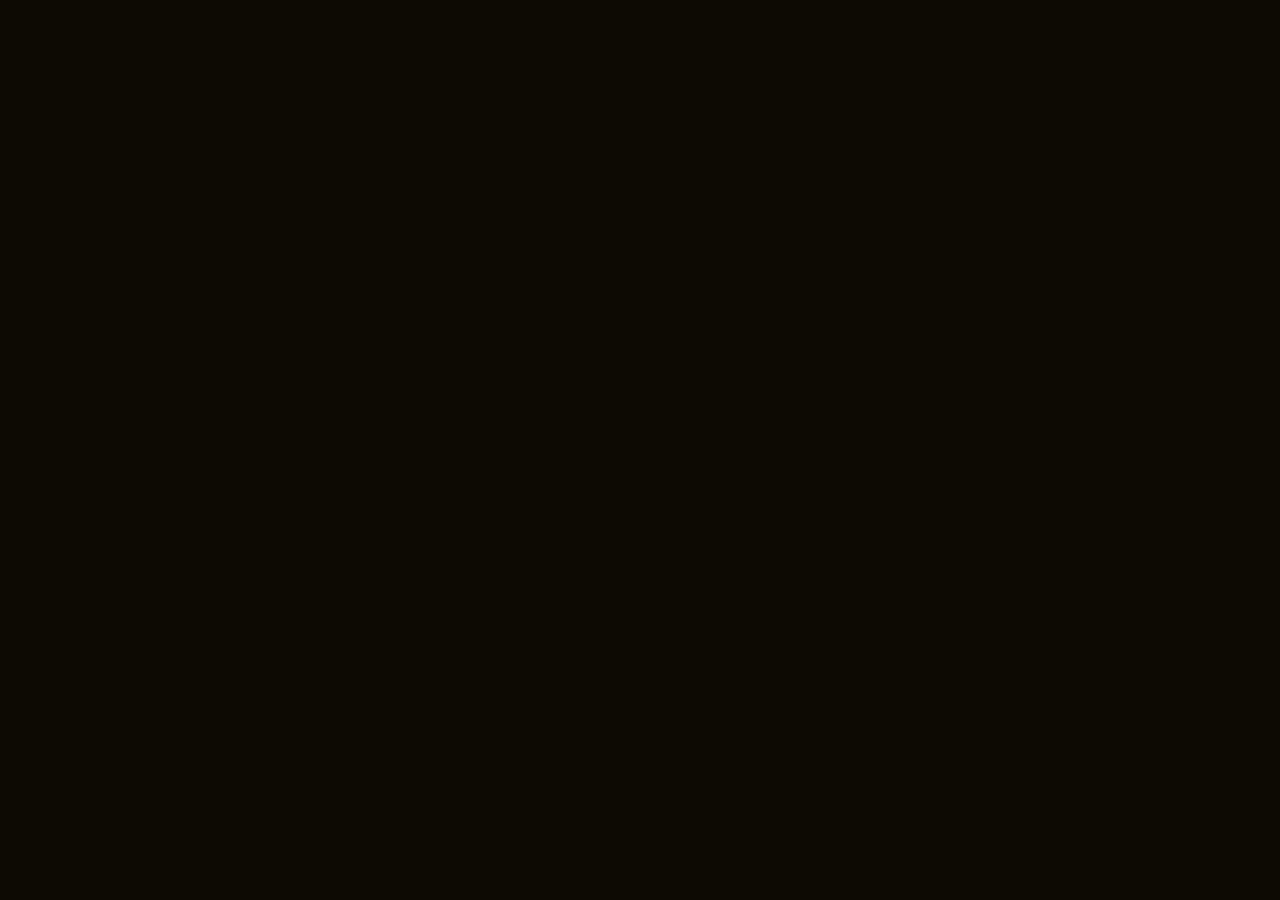
==== index.html @ 75ce0941 "Update index.html" ====
<!DOCTYPE html>
<html lang="es">
<head>
    <meta charset="UTF-8">
    <meta name="viewport" content="width=device-width, initial-scale=1.0, maximum-scale=1.0, user-scalable=no">
    <title>Divina Italia El Charco</title>
    <link rel="manifest" href="manifest.json">
    <meta name="theme-color" content="#0f0a04">
    <meta name="apple-mobile-web-app-capable" content="yes">
    <meta name="mobile-web-app-capable" content="yes">
    <meta name="apple-mobile-web-app-status-bar-style" content="black-translucent">
    <meta name="apple-mobile-web-app-title" content="Divina Italia">
    <meta name="description" content="Sistema de cocina profesional - Divina Italia El Charco">
    <meta name="robots" content="noindex, nofollow">
    <link rel="apple-touch-icon" href="icons/icon-192.png">
    <link rel="icon" type="image/png" sizes="192x192" href="icons/icon-192.png">
    <link rel="icon" type="image/png" sizes="512x512" href="icons/icon-512.png">
    <link rel="preconnect" href="https://fonts.googleapis.com">
    <link rel="preconnect" href="https://fonts.gstatic.com" crossorigin>
    <link href="https://fonts.googleapis.com/css2?family=Bebas+Neue&family=DM+Sans:wght@400;500;700&display=swap" rel="stylesheet">
    <link rel="stylesheet" href="style.css">
    <style>
        .modal-overlay {
            display: none; position: fixed; inset: 0;
            background: rgba(0,0,0,0.85); z-index: 9000;
            align-items: center; justify-content: center; padding: 20px;
        }
        .modal-overlay.show { display: flex; }
        .modal-box {
            background: var(--surface); border: 1px solid var(--border);
            border-radius: 18px; padding: 24px; width: 100%; max-width: 420px;
            display: flex; flex-direction: column; gap: 12px;
        }
        .modal-title {
            font-family: 'Bebas Neue'; font-size: 1.8rem;
            color: var(--gold); letter-spacing: 2px; margin: 0;
        }
        .modal-box input, .modal-box select {
            width: 100%; background: var(--surface2) !important;
            border: 1px solid var(--border) !important; color: var(--text) !important;
            padding: 14px !important; border-radius: 12px; font-size: 0.95rem; margin-bottom: 0;
        }
        .modal-buttons { display: grid; grid-template-columns: 1fr 1fr; gap: 10px; margin-top: 8px; }
        .btn-cancelar {
            padding: 14px; border-radius: 12px; border: 1px solid var(--border);
            background: var(--surface2); color: var(--muted);
            font-family: 'Bebas Neue'; font-size: 1.1rem; letter-spacing: 1px; cursor: pointer;
        }
        .sugerencias-box {
            background: var(--surface); border: 1px solid var(--border);
            border-radius: 12px; overflow: hidden; margin-top: -8px;
        }
        .form-nuevo-item {
            background: var(--surface2); border: 1px solid var(--gold);
            border-radius: 14px; padding: 16px;
            display: none; flex-direction: column; gap: 10px;
        }
    </style>
    <!-- ══════════════════════════════════════════════════════════════ -->
<!-- ── PANTALLA: PRECIOS / ALBARANES ───────────────────────────── -->
<!-- ══════════════════════════════════════════════════════════════ -->
<div id="screenPrecios" class="screen">
    <div class="app-header">
        <img src="icons/logo-hero.png" class="logo-small" onclick="irA('screenHome')"
             alt="Volver" role="button">
    </div>
    <div class="section-header">
        <h2 class="section-title">PRECIOS</h2>
        <p style="color:var(--muted)">Albaranes · Food cost</p>
    </div>
    <div class="screen-content">
 
        <!-- Instrucciones + prompt -->
        <div class="card">
            <label style="color:var(--gold);font-weight:700;display:block;margin-bottom:10px">
                📋 Registrar albarán
            </label>
 
            <div style="background:var(--surface2);border-radius:10px;padding:12px;margin-bottom:12px">
                <p style="color:var(--text);font-size:0.9rem;margin-bottom:10px;line-height:1.5">
                    <b>Paso 1 —</b> Copia el prompt, ve a Claude.ai o ChatGPT,
                    sube la foto del albarán junto al prompt y copia el JSON que te devuelva.
                </p>
                <button id="btnVerPrompt" onclick="mostrarPromptAlbaran()"
                        style="width:100%;background:transparent;border:1px solid var(--gold);
                               color:var(--gold);padding:10px;border-radius:10px;
                               font-size:0.9rem;cursor:pointer">
                    👁 Ver prompt para la IA
                </button>
            </div>
 
            <!-- Prompt (oculto por defecto) -->
            <div id="panelPromptAlbaran" style="display:none;margin-bottom:12px">
                <textarea id="textareaPrompt" readonly
                          style="width:100%;height:180px;background:var(--surface);
                                 border:1px solid var(--border);color:var(--muted);
                                 padding:10px;border-radius:10px;font-size:0.75rem;
                                 font-family:monospace;resize:none;line-height:1.4"></textarea>
                <button id="btnCopiarPrompt" onclick="copiarPrompt()"
                        style="width:100%;margin-top:6px;background:var(--surface2);
                               border:1px solid var(--border);color:var(--text);
                               padding:10px;border-radius:10px;font-size:0.9rem;cursor:pointer">
                    📋 Copiar prompt
                </button>
            </div>
 
            <!-- Paso 2: pegar JSON -->
            <div style="background:var(--surface2);border-radius:10px;padding:12px">
                <p style="color:var(--text);font-size:0.9rem;margin-bottom:10px;line-height:1.5">
                    <b>Paso 2 —</b> Pega aquí el JSON que te ha devuelto la IA:
                </p>
                <textarea id="inputTextoAlbaran"
                          placeholder='Pega el JSON aquí. Ejemplo:&#10;{&#10;  "proveedor": "Matteo Comit",&#10;  "lineas": [&#10;    { "producto": "Carne picada", "cantidad": 5, "unidad": "kg", "precioUnit": 4.20 }&#10;  ]&#10;}'
                          style="width:100%;height:160px;background:var(--surface);
                                 border:1px solid var(--border);color:var(--text);
                                 padding:12px;border-radius:10px;font-size:0.8rem;
                                 font-family:monospace;resize:none;line-height:1.4;margin-bottom:8px"></textarea>
                <button class="btn-save" onclick="procesarTextoAlbaran()" style="font-size:1rem">
                    ▶ PROCESAR ALBARÁN
                </button>
            </div>
        </div>
 
        <!-- Líneas editables antes de confirmar -->
        <div id="albaranResultContainer" style="display:none" class="card">
            <div style="display:flex;justify-content:space-between;align-items:center;margin-bottom:12px">
                <label style="color:var(--gold);font-weight:700;margin:0">✅ Líneas detectadas</label>
                <button onclick="añadirLineaAlbaranManual()"
                        style="background:transparent;border:1px dashed var(--border);
                               color:var(--muted);padding:5px 10px;border-radius:8px;
                               font-size:0.8rem;cursor:pointer">➕ Añadir</button>
             <div style="margin-bottom:10px">
                  <label style="color:var(--muted);font-size:0.8rem;display:block;margin-bottom:6px">
                📅 Fecha de entrega del albarán:
                </label>
                <input type="date" id="albaranFechaEntrega"
                   style="width:100%;padding:10px !important;font-size:0.9rem;margin:0">
            </div>
 
            <select id="albaranProveedor" style="margin-bottom:12px">
                <option value="">— Confirma el proveedor —</option>
                <option value="Matteo Comit">Matteo Comit</option>
                <option value="Tías Fruit">Tías Fruit</option>
                <option value="Chacon">Chacon</option>
                <option value="ReyesyBouzon">Reyes y Bouzon</option>
                <option value="Canarymeat">Canarymeat</option>
                <option value="Pescasol">Pescasol</option>
                <option value="Roper">Roper</option>
                <option value="Ortidal">Ortidal</option>
                <option value="Otro">Otro</option>
            </select>
 
            <p style="color:var(--muted);font-size:0.8rem;margin-bottom:10px;line-height:1.4">
                Revisa y edita. El campo <b style="color:var(--gold)">€/ud</b> actualiza
                los precios para el food cost. Si no lo sabes, déjalo vacío.
            </p>
 
            <div id="albaranLineas"></div>
 
            <div style="display:grid;grid-template-columns:1fr 1fr;gap:8px;margin-top:14px">
                <button onclick="descartarAlbaran()"
                        style="background:transparent;border:1px solid var(--border);
                               color:var(--muted);padding:14px;border-radius:12px;cursor:pointer;
                               font-family:'Bebas Neue';font-size:1rem;letter-spacing:1px">
                    DESCARTAR
                </button>
                <button id="btnConfirmarAlbaran" class="btn-save" onclick="confirmarAlbaran()">
                    GUARDAR
                </button>
            </div>
        </div>
 
        <!-- Lista precios -->
        <div class="card">
            <div style="display:flex;justify-content:space-between;align-items:center;margin-bottom:12px">
                <label style="margin:0;color:var(--gold);font-weight:700">📋 Precios actuales</label>
                <button onclick="cargarPrecios()"
                        style="background:transparent;border:1px solid var(--border);
                               color:var(--muted);padding:6px 12px;border-radius:8px;
                               font-size:0.8rem;cursor:pointer">🔄</button>
            </div>
            <input type="search" id="busquedaPrecios" placeholder="🔍 Buscar producto..."
                   oninput="filtrarPrecios()" style="margin-bottom:10px">
            <div id="listaPreciosContainer">
                <p style="color:var(--muted);text-align:center">Cargando...</p>
            </div>
        </div>
 
    </div>
</div>
 
 
<!-- ══════════════════════════════════════════════════════════════ -->
<!-- ── PANTALLA: CARTA / ESCANDALLOS ───────────────────────────── -->
<!-- ══════════════════════════════════════════════════════════════ -->
<div id="screenCarta" class="screen">
    <div class="app-header">
        <img src="icons/logo-hero.png" class="logo-small" onclick="irA('screenHome')"
             alt="Volver" role="button">
    </div>
    <div class="section-header">
        <h2 class="section-title">CARTA</h2>
        <p style="color:var(--muted)">Escandallos · Food cost · Margen</p>
    </div>
    <div class="screen-content">
 
        <button class="btn-save"
                style="font-size:1rem;background:var(--surface2);color:var(--gold);border:1px solid var(--gold)"
                onclick="mostrarFormNuevoPlato()">
            🍽️ NUEVO PLATO
        </button>
 
        <div class="card" id="formNuevoPlato" style="display:none">
            <label style="color:var(--gold);font-weight:700;display:block;margin-bottom:12px">🆕 Añadir plato</label>
            <input id="npNombrePlato" placeholder="Nombre del plato *">
            <select id="npCategoriaplato" style="margin-top:8px">
                <option value="">Categoría...</option>
                <option value="Entrantes">Entrantes</option>
                <option value="Pastas">Pastas</option>
                <option value="Raviolis">Raviolis</option>
                <option value="Carnes">Carnes</option>
                <option value="Pescados">Pescados</option>
                <option value="Postres">Postres</option>
                <option value="Pizzas">Pizzas</option>
                <option value="Ensaladas">Ensaladas</option>
            </select>
            <input id="npPVP" type="number" step="0.01"
                   placeholder="PVP (€ con IVA, opcional)" style="margin-top:8px">
            <div style="display:grid;grid-template-columns:1fr 1fr;gap:8px;margin-top:14px">
                <button class="btn-save" onclick="guardarNuevoPlato()">💾 GUARDAR</button>
                <button onclick="ocultarFormNuevoPlato()"
                        style="background:transparent;border:1px solid var(--border);
                               color:var(--muted);padding:14px;border-radius:12px;cursor:pointer">
                    Cancelar
                </button>
            </div>
        </div>
 
        <div style="display:flex;gap:8px">
            <input type="search" id="busquedaPlatos" placeholder="🔍 Buscar plato..."
                   oninput="filtrarPlatos()" style="flex:1;margin-bottom:0">
            <select id="filtroCategoriaCarta" onchange="filtrarPlatos()"
                    style="width:auto;min-width:110px;padding:10px !important;
                           font-size:0.85rem;margin-bottom:0">
                <option value="">Todas</option>
                <option value="Entrantes">Entrantes</option>
                <option value="Pastas">Pastas</option>
                <option value="Raviolis">Raviolis</option>
                <option value="Carnes">Carnes</option>
                <option value="Pescados">Pescados</option>
                <option value="Postres">Postres</option>
                <option value="Pizzas">Pizzas</option>
                <option value="Ensaladas">Ensaladas</option>
            </select>
        </div>
 
        <div id="listaPlatos">
            <p style="color:var(--muted);text-align:center">Cargando carta...</p>
        </div>
 
    </div>
</div>
 
 
<!-- ══════════════════════════════════════════════════════════════ -->
<!-- ── MODAL: EDITOR DE ESCANDALLO ─────────────────────────────── -->
<!-- ══════════════════════════════════════════════════════════════ -->
<div id="modalEscandallo" class="modal-overlay">
    <div class="modal-box" style="max-width:500px;max-height:90vh;overflow-y:auto">
        <h2 class="modal-title">🍽️ <span id="modalEscNombre">ESCANDALLO</span></h2>
        <input type="hidden" id="modalEscPlatoKey">
 
        <p style="color:var(--muted);font-size:0.8rem;margin-bottom:8px;line-height:1.4">
            Busca ingredientes (productos de la biblioteca) o elaboraciones (salsas, masas...)
            y ajusta los gramajes.
        </p>
 
        <div style="position:relative">
            <input type="search" id="busqIngEsc"
                   placeholder="🔍 Buscar ingrediente o elaboración..."
                   oninput="filtrarIngEscandallo()"
                   autocomplete="off" autocorrect="off">
            <div id="sugIngEsc"
                 style="display:none;background:var(--surface);border:1px solid var(--border);
                        border-radius:10px;overflow:hidden;max-height:200px;overflow-y:auto;
                        margin-top:-8px"></div>
        </div>
 
        <div id="lineasEscandallo" style="margin-top:8px;max-height:320px;overflow-y:auto"></div>
 
        <div class="modal-buttons" style="margin-top:12px">
            <button class="btn-cancelar" onclick="cerrarModalEscandallo()">CANCELAR</button>
            <button id="btnGuardarEsc" class="btn-save" onclick="guardarEscandalloModal()">GUARDAR</button>
        </div>
    </div>
</div>
</head>
<body>

    <!-- ── HOME ─────────────────────── -->
    <div id="screenHome" class="screen active">
        <div class="hero-canario">
            <div class="hero-overlay"></div>
            <img src="icons/logo-hero.png" alt="Divina Italia El Charco" class="logo-principal">
        </div>
        <div class="grid-stats">
            <div class="stat-card" onclick="irA('screenCocina')" role="button">
                <div class="stat-icon">🍳</div>
                <div class="stat-label">Cocina</div>
                <div class="stat-desc">REGISTRO</div>
            </div>
            <div class="stat-card" onclick="irA('screenStock')" role="button">
                <div class="stat-icon">📦</div>
                <div class="stat-label">Almacén</div>
                <div class="stat-desc">STOCK</div>
            </div>
            <div class="stat-card" onclick="irA('screenCompras')" role="button">
                <div class="stat-icon">🛒</div>
                <div class="stat-label">Compras</div>
                <div class="stat-desc">PEDIDOS</div>
            </div>
            <div class="stat-card" onclick="irA('screenDashboard')" role="button">
                <div class="stat-icon">📊</div>
                <div class="stat-label">Resumen</div>
                <div class="stat-desc">SEMANAL</div>
            </div>
            <div class="stat-card" onclick="irA('screenProductos')" role="button">
                <div class="stat-icon">📚</div>
                <div class="stat-label">Productos</div>
                <div class="stat-desc">BIBLIOTECA</div>
            </div>
            <div class="stat-card" onclick="irA('screenPrecios')" role="button">
                <div class="stat-icon">💰</div>
                <div class="stat-label">Precios</div>
                <div class="stat-desc">ALBARANES</div>
            </div>
            <div class="stat-card" onclick="irA('screenCarta')" role="button">
                <div class="stat-icon">🍽️</div>
                <div class="stat-label">Carta</div>
                <div class="stat-desc">ESCANDALLOS</div>
            </div>
        </div>
    </div>

    <!-- ── COCINA ───────────────────── -->
    <div id="screenCocina" class="screen">
        <div class="app-header">
            <img src="icons/logo-hero.png" class="logo-small" onclick="irA('screenHome')"
                 alt="Volver" role="button">
        </div>
        <div class="section-header">
            <h2 class="section-title">REGISTRO DE COCINA</h2>
            <p style="color:var(--muted)">Elabora y registra ingredientes</p>
        </div>
        <div class="screen-content">
            <div class="card">
                <label>🍳 Selecciona la preparación:</label>
                <div id="listaElaboraciones" class="grid-elab"></div>
            </div>
            <input type="file" id="inputFotoCocina" accept="image/*"
                   style="display:none" onchange="onFotoCocinaSeleccionada(event)">
            <div id="listaIngredientes"></div>
            <div class="action-buttons">
                <button id="btnGuardarSesion" class="btn-save hidden" onclick="guardarSesion()">
                    GUARDAR EN REGISTROS
                </button>
            </div>
        </div>
    </div>

    <!-- ── STOCK ────────────────────── -->
    <div id="screenStock" class="screen">
        <div class="app-header">
            <img src="icons/logo-hero.png" class="logo-small" onclick="irA('screenHome')"
                 alt="Volver" role="button">
        </div>
        <div class="section-header">
            <h2 class="section-title">CONTROL STOCK</h2>
            <p style="color:var(--muted)">Registro semanal de elaboraciones</p>
        </div>
        <div class="screen-content">

            <!-- Formulario añadir línea -->
            <div class="card">
                <label>📦 Elaboración:</label>
                <select id="selectStockElab">
                    <option value="">Selecciona elaboración...</option>
                </select>
                <div style="display:grid;grid-template-columns:1fr 1fr;gap:8px;margin-top:8px">
                    <input type="text" id="inputStockCantidad" placeholder="Cantidad">
                    <input type="text" id="inputStockUnidad"   placeholder="Unidad (kg, ud...)">
                </div>
                <input type="text" id="inputStockNotas" placeholder="Notas (opcional)" style="margin-top:8px">
                <button id="btnAddStock" class="btn-save" style="margin-top:10px" onclick="agregarLineaStock()">
                    + AÑADIR A LA LISTA
                </button>
            </div>

            <!-- Selector de semana + lista -->
            <div class="card">
                <div style="display:flex;justify-content:space-between;align-items:center;margin-bottom:12px">
                    <label style="margin:0;color:var(--gold);font-weight:700">📅 Semana</label>
                    <select id="selectorSemanasStock"
                            onchange="cambiarSemanaStock(this.value)"
                            style="width:auto;min-width:140px;padding:8px 12px !important;
                                   font-size:0.9rem;margin-bottom:0">
                        <option>Cargando...</option>
                    </select>
                </div>
                <div id="stockContainer">
                    <p style="color:var(--muted);text-align:center">Cargando stock...</p>
                </div>
            </div>
            <div class="action-buttons">
                <button id="btnGuardarTodoStock" class="btn-save" style="display:none" onclick="guardarTodoStock()">
                    💾 GUARDAR STOCK
                </button>
            </div>

            <!-- Gestionar elaboraciones (acordeón) -->
            <div class="card">
                <div style="display:flex;justify-content:space-between;align-items:center">
                    <label style="margin:0">⚙️ Elaboraciones</label>
                    <button id="btnToggleGestion" onclick="toggleGestionElaboraciones()"
                            style="background:var(--surface2);border:1px solid var(--gold);
                                   color:var(--gold);padding:8px 14px;border-radius:10px;
                                   font-size:0.85rem;cursor:pointer">
                        ⚙️ Gestionar
                    </button>
                </div>
                <!-- Panel oculto por defecto -->
                <div id="panelGestionElaboraciones" style="display:none;margin-top:12px">
                    <button onclick="mostrarFormNuevoStockItem()"
                            style="width:100%;background:transparent;border:1px solid var(--gold);
                                   color:var(--gold);padding:10px;border-radius:10px;
                                   font-size:0.9rem;cursor:pointer;margin-bottom:12px">
                        ➕ Nueva elaboración
                    </button>
                    <div id="formNuevoStockItem" class="form-nuevo-item">
                        <input type="text" id="niNombre" placeholder="Nombre de la elaboración">
                        <select id="niCategoria">
                            <option value="">Categoría...</option>
                            <option value="Salsas">Salsas</option>
                            <option value="Raviolis">Raviolis</option>
                            <option value="Salsas Raviolis">Salsas Raviolis</option>
                            <option value="Pastas">Pastas</option>
                            <option value="Carnes">Carnes</option>
                            <option value="Postres">Postres</option>
                            <option value="General">General</option>
                        </select>
                        <div class="modal-buttons">
                            <button class="btn-cancelar" onclick="ocultarFormNuevoStockItem()">CANCELAR</button>
                            <button id="btnGuardarNuevoStockItem" class="btn-save" onclick="guardarNuevoStockItem()">GUARDAR</button>
                        </div>
                    </div>
                    <div id="listaStockItems" style="margin-top:8px"></div>
                </div>
            </div>

        </div>
    </div>

    <!-- ── COMPRAS ──────────────────── -->
    <div id="screenCompras" class="screen">
        <div class="app-header">
            <img src="icons/logo-hero.png" class="logo-small" onclick="irA('screenHome')"
                 alt="Volver" role="button">
        </div>
        <div class="section-header">
            <h2 class="section-title">COMPRAS</h2>
            <p style="color:var(--muted)">Registra pedidos a proveedores</p>
        </div>
        <div class="screen-content">

            <div class="card">
                <label>🏪 Proveedor:</label>
                <select id="selectProveedor" onchange="onProveedorChange()">
                    <option value="">Selecciona proveedor...</option>
                    <option value="Matteo Comit">Matteo Comit</option>
                    <option value="Tías Fruit">Tías Fruit</option>
                    <option value="Chacon">Chacon</option>
                    <option value="ReyesyBouzon">Reyes y Bouzon</option>
                    <option value="Canarymeat">Canarymeat</option>
                    <option value="Pescasol">Pescasol</option>
                    <option value="Roper">Roper</option>
                    <option value="Ortidal">Ortidal</option>
                    <option value="Otro">Otro</option>
                </select>
            </div>

            <div id="formPedidoContainer" class="card" style="display:none">
                <label>📦 Añadir producto:</label>
                <input type="search" id="busquedaProdPedido"
                       placeholder="🔍 Buscar en biblioteca..."
                       oninput="filtrarProductosPedido()"
                       onkeyup="filtrarProductosPedido()"
                       autocomplete="off" autocorrect="off" spellcheck="false">
                <div id="sugerenciasPedido" class="sugerencias-box"></div>
                <input type="text" id="inputProductoPedido" placeholder="Nombre del producto" style="margin-top:8px">
                <div style="display:grid;grid-template-columns:1fr 1fr;gap:8px;margin-top:8px">
                    <input type="text" id="inputCantidadPedido" placeholder="Cantidad">
                    <input type="text" id="inputUnidadPedido"   placeholder="Unidad">
                </div>
                <button class="btn-save" style="margin-top:10px" onclick="agregarLineaPedido()">
                    ➕ AÑADIR AL PEDIDO
                </button>
            </div>

            <div id="resumenPedidoContainer" class="card" style="display:none">
                <label>🛒 Pedido actual:</label>
                <div id="lineasPedido">
                    <p style="color:var(--muted);text-align:center">Sin líneas añadidas</p>
                </div>
                <!-- UN SOLO BOTÓN: guarda y abre WhatsApp -->
                <button class="btn-save" style="width:100%;margin-top:14px" onclick="guardarPedido()">
                    💾 GUARDAR Y ENVIAR WHATSAPP
                </button>
                <button onclick="limpiarPedido()"
                        style="width:100%;margin-top:8px;background:transparent;
                               border:1px solid var(--border);color:var(--muted);
                               padding:10px;border-radius:10px;font-size:0.85rem;cursor:pointer">
                    🗑 Vaciar pedido
                </button>
            </div>

            <div class="card">
                <label>📅 Pedidos de hoy:</label>
                <div id="resumenDiaContainer">
                    <p style="color:var(--muted);text-align:center">Cargando...</p>
                </div>
            </div>

        </div>
    </div>

    <!-- ── DASHBOARD ────────────────── -->
    <div id="screenDashboard" class="screen">
        <div class="app-header">
            <img src="icons/logo-hero.png" class="logo-small" onclick="irA('screenHome')"
                 alt="Volver" role="button">
        </div>
        <div class="section-header">
            <h2 class="section-title">RESUMEN SEMANAL</h2>
        </div>
        <div class="screen-content">
            <div class="card" id="dashContent">
                <p style="color:var(--muted);text-align:center">Cargando analíticas...</p>
            </div>
        </div>
    </div>

    <!-- ── BIBLIOTECA ────────────────── -->
    <div id="screenProductos" class="screen">
        <div class="app-header">
            <img src="icons/logo-hero.png" class="logo-small" onclick="irA('screenHome')"
                 alt="Volver" role="button">
        </div>
        <div class="section-header">
            <h2 class="section-title">BIBLIOTECA</h2>
        </div>
        <div class="screen-content">

            <!-- Buscador -->
            <input type="search" id="busquedaProd" placeholder="🔍 Buscar producto..."
                   onkeyup="filtrarProductos()">

            <!-- Botón nuevo producto -->
            <button class="btn-save" style="font-size:1rem;background:var(--surface2);
                    color:var(--gold);border:1px solid var(--gold)"
                    onclick="mostrarFormNuevoProducto()">
                ➕ NUEVO PRODUCTO
            </button>

            <!-- Formulario nuevo producto (oculto por defecto) -->
            <div class="card" id="formNuevoProducto" style="display:none">
                <label style="color:var(--gold);font-weight:700;display:block;margin-bottom:12px">
                    🆕 Añadir producto
                </label>

                <input id="npNombre"    placeholder="Nombre del producto *" aria-label="Nombre">
                <input id="npUnidad"    placeholder="Unidad (kg, ud, lt...)" style="margin-top:8px" aria-label="Unidad">

                <select id="npProveedor" style="margin-top:8px" aria-label="Proveedor">
                    <option value="">— Proveedor (opcional) —</option>
                    <option value="Matteo Comit">Matteo Comit</option>
                    <option value="Tías Fruit">Tías Fruit</option>
                    <option value="Chacon">Chacon</option>
                    <option value="ReyesyBouzon">Reyes y Bouzon</option>
                    <option value="Canarymeat">Canarymeat</option>
                    <option value="Pescasol">Pescasol</option>
                    <option value="Roper">Roper</option>
                    <option value="Ortidal">Ortidal</option>
                    <option value="Otro">Otro</option>
                </select>

                <input id="npCodigo" placeholder="Código de barras (opcional)"
                       style="margin-top:8px" aria-label="Código">

                <!-- Foto del producto -->
                <div style="margin-top:12px">
                    <label style="color:var(--muted);font-size:0.85rem;display:block;margin-bottom:8px">
                        📸 Foto del producto (opcional)
                    </label>
                    <div style="display:grid;grid-template-columns:1fr 1fr;gap:8px">
                        <button onclick="abrirCamaraNP()"
                                style="background:var(--surface2);border:1px solid var(--border);
                                       color:var(--text);padding:12px;border-radius:10px;
                                       cursor:pointer;font-size:0.9rem">
                            📷 Cámara
                        </button>
                        <button onclick="abrirArchivosNP()"
                                style="background:var(--surface2);border:1px solid var(--border);
                                       color:var(--text);padding:12px;border-radius:10px;
                                       cursor:pointer;font-size:0.9rem">
                            🖼 Archivo
                        </button>
                    </div>
                    <input type="file" id="inputFotoNP_camara"  accept="image/*" capture="environment"
                           style="display:none" onchange="onFotoNPSeleccionada(event)">
                    <input type="file" id="inputFotoNP_archivo" accept="image/*"
                           style="display:none" onchange="onFotoNPSeleccionada(event)">
                    <div id="previewFotoNP" style="margin-top:8px;display:none">
                        <img id="imgPreviewNP" style="width:100%;max-height:160px;object-fit:cover;
                                                      border-radius:10px;border:1px solid var(--border)">
                        <button onclick="quitarFotoNP()"
                                style="width:100%;margin-top:6px;background:transparent;
                                       border:1px solid var(--border);color:var(--muted);
                                       padding:8px;border-radius:8px;font-size:0.8rem;cursor:pointer">
                            ✕ Quitar foto
                        </button>
                    </div>
                </div>

                <div style="display:grid;grid-template-columns:1fr 1fr;gap:8px;margin-top:14px">
                    <button class="btn-save" onclick="guardarNuevoProducto()">💾 GUARDAR</button>
                    <button onclick="ocultarFormNuevoProducto()"
                            style="background:transparent;border:1px solid var(--border);
                                   color:var(--muted);padding:14px;border-radius:12px;cursor:pointer">
                        Cancelar
                    </button>
                </div>
            </div>

            <div id="listaProductos" aria-live="polite"></div>
        </div>
    </div>

    <!-- ── MODAL EDITAR PRODUCTO ─────── -->
    <div id="modalEditarProducto" class="modal-overlay">
        <div class="modal-box">
            <h2 class="modal-title">✏️ EDITAR PRODUCTO</h2>
            <input type="hidden" id="epNombreOriginal">
            <input type="text" id="epNombre"    placeholder="Nombre del producto">
            <input type="text" id="epUnidad"    placeholder="Unidad (kg, ud...)">
            <select id="epProveedor">
                <option value="">Proveedor...</option>
                <option value="Matteo Comit">Matteo Comit</option>
                <option value="Tías Fruit">Tías Fruit</option>
                <option value="Chacon">Chacon</option>
                <option value="ReyesyBouzon">Reyes y Bouzon</option>
                <option value="Canarymeat">Canarymeat</option>
                <option value="Pescasol">Pescasol</option>
                <option value="Roper">Roper</option>
                <option value="Ortidal">Ortidal</option>
                <option value="Otro">Otro</option>
            </select>
            <input type="text" id="epCodigo" placeholder="Código (opcional)">
            <div class="modal-buttons">
                <button class="btn-cancelar" onclick="cerrarModalEditarProducto()">CANCELAR</button>
                <button id="btnGuardarEdicionProducto" class="btn-save" onclick="guardarEdicionProducto()">GUARDAR</button>
            </div>
        </div>
    </div>

    <!-- ── MODAL EDITAR STOCK ITEM ───── -->
    <div id="modalEditarStockItem" class="modal-overlay">
        <div class="modal-box">
            <h2 class="modal-title">✏️ EDITAR ELABORACIÓN</h2>
            <input type="hidden" id="eiNombreOriginal">
            <input type="text" id="eiNombre" placeholder="Nombre de la elaboración">
            <select id="eiCategoria">
                <option value="">Categoría...</option>
                <option value="Salsas">Salsas</option>
                <option value="Raviolis">Raviolis</option>
                <option value="Salsas Raviolis">Salsas Raviolis</option>
                <option value="Pastas">Pastas</option>
                <option value="Carnes">Carnes</option>
                <option value="Postres">Postres</option>
                <option value="General">General</option>
            </select>
            <div class="modal-buttons">
                <button class="btn-cancelar" onclick="cerrarModalEditarStockItem()">CANCELAR</button>
                <button id="btnGuardarEdicionStockItem" class="btn-save" onclick="guardarEdicionStockItem()">GUARDAR</button>
            </div>
        </div>
    </div>

    <!-- ── OVERLAY ÉXITO ──────────────── -->
    <div id="successOverlay" class="success-overlay" role="alert" aria-live="assertive">
        <div id="successIcon">✅</div>
        <h2 id="successText">¡GUARDADO!</h2>
    </div>

    <script src="script.js"></script>
    <script>
        if ('serviceWorker' in navigator) {
            navigator.serviceWorker.register('sw.js')
                .then(function() { console.log('SW registrado'); })
                .catch(function(err) { console.error('SW error:', err); });
        }
        history.replaceState({ screen: 'screenHome' }, '', '#screenHome');
    </script>
</body>
</html>
---- style.css ----
/* =============================================
   DIVINA ITALIA EL CHARCO — style.css (ULTRA-CLEAN V3)
   ============================================= */

:root {
    --bg: #0f0a04;          /* Negro profundo volcánico */
    --surface: #1a1208;
    --surface2: #2a1f0a;
    --border: #5a4010;
    --gold: #c9a96e;        /* Dorado principal */
    --gold-dim: #8B6914;
    --text: #e8d5b0;        /* Crema claro */
    --muted: #8e7d5d;
    --atlantico: #00567a;   /* Azul profundo */
    --volcan: #2c2c2c;      /* Gris basalto */
    --shadow: 0 8px 32px rgba(0,0,0,0.8);
}

/* ── BASE & RESET ──────────────────────────── */
* { 
    box-sizing: border-box; 
    -webkit-tap-highlight-color: transparent; 
    outline: none; 
}

html, body {
    background-color: var(--bg) !important;
    color: var(--text);
    font-family: 'DM Sans', sans-serif;
    font-weight: 400;
    margin: 0;
    padding: 0;
    width: 100%;
    min-height: 100vh;
    overflow-x: hidden;
}

/* ── ESTRUCTURA DE PANTALLAS ────────────────── */
.screen {
    display: none;
    min-height: 100vh;
    width: 100%;
    background-color: var(--bg);
    animation: fadeIn 0.3s ease-out;
    will-change: opacity, transform;
}

.screen.active { 
    display: flex; 
    flex-direction: column; 
}

.screen-content {
    padding: 20px 15px 40px; 
    display: flex;
    flex-direction: column;
    gap: 15px;
}

/* ── CABECERA PEQUEÑA CON LOGO (Para volver) ───── */
.app-header {
    height: 70px;
    background: var(--surface2);
    border-bottom: 1px solid var(--border);
    display: flex;
    align-items: center;
    justify-content: center;
    position: sticky;
    top: 0;
    z-index: 1000;
}

.logo-small {
    height: 50px;
    object-fit: contain;
    filter: drop-shadow(0 4px 8px rgba(0,0,0,0.5));
    cursor: pointer;
}

/* ── HERO HOME (LOGO PRINCIPAL) ────────────── */
.hero-canario {
    height: 42vh;
    display: flex;
    align-items: center;
    justify-content: center;
    position: relative;
    border-bottom: 1px solid var(--border);
    background: radial-gradient(circle at center, #1a1208 0%, #0f0a04 100%);
}

.hero-overlay {
    position: absolute;
    inset: 0;
    background: url('https://www.transparenttextures.com/patterns/dark-matter.png');
    opacity: 0.3;
}

.logo-principal {
    max-width: 85%;
    max-height: 80%;
    object-fit: contain;
    z-index: 2;
    filter: drop-shadow(0 8px 16px rgba(0,0,0,0.8));
}

/* ── GRID DE ACCESOS RÁPIDOS ── */
.grid-stats {
    display: grid;
    grid-template-columns: 1fr 1fr;
    gap: 15px;
    padding: 20px 15px;
}

/* Hace que el quinto botón ocupe toda la anchura */
.grid-stats div:nth-child(5) {
    grid-column: span 2;
}

.stat-card {
    background: var(--surface);
    border: 1px solid var(--volcan);
    border-radius: 18px;
    padding: 22px 10px;
    text-align: center;
    box-shadow: var(--shadow);
    transition: transform 0.2s;
    cursor: pointer;
}

.stat-card:active { 
    transform: scale(0.95); 
    border-color: var(--gold); 
}

.stat-icon { 
    font-size: 2.2rem; 
    margin-bottom: 10px; 
}

.stat-label { 
    font-size: 0.7rem; 
    color: var(--muted); 
    text-transform: uppercase; 
    letter-spacing: 1px; 
}

.stat-desc { 
    font-family: 'Bebas Neue'; 
    font-size: 1.6rem; 
    color: var(--gold); 
    line-height: 1; 
    margin-top: 5px; 
}

/* ── TARJETAS Y FORMULARIOS ─────────────────── */
.section-header { 
    padding: 40px 20px 10px; 
    text-align: center; 
}

.section-title { 
    font-family: 'Bebas Neue'; 
    font-size: 2.8rem; 
    color: var(--gold); 
    margin: 0; 
    letter-spacing: 2px; 
}

.card {
    background: var(--surface);
    border: 1px solid var(--border);
    border-left: 4px solid var(--gold);
    border-radius: 14px;
    padding: 18px;
    box-shadow: var(--shadow);
    margin-bottom: 10px;
}

input, select, .buscador-productos {
    width: 100%;
    background: var(--surface2) !important;
    border: 1px solid var(--border) !important;
    color: var(--text) !important;
    padding: 16px !important;
    border-radius: 12px;
    font-size: 1rem;
    margin-bottom: 10px;
}

/* ✅ Focus visible para inputs */
input:focus, select:focus {
    border-color: var(--gold) !important;
    box-shadow: 0 0 8px rgba(201, 169, 110, 0.4);
    outline: none;
}

/* ── ELEMENTOS DE COCINA ──────────────────── */
.grid-elab {
    display: grid;
    grid-template-columns: 1fr 1fr;
    gap: 10px;
    margin-top: 10px;
}

.btn-elab {
    background: var(--surface2);
    border: 1px solid var(--border);
    color: var(--text);
    padding: 15px 10px;
    border-radius: 10px;
    font-family: 'DM Sans', sans-serif;
    font-size: 0.9rem;
    cursor: pointer;
    transition: transform 0.15s, background 0.2s;
}

.btn-elab:active {
    transform: scale(0.96);
}

.btn-elab.selected {
    background: var(--gold);
    color: var(--bg);
    font-weight: bold;
}

/* ✅ Focus visible para botones */
.btn-elab:focus-visible,
.btn-save:focus-visible {
    outline: 3px solid var(--gold);
    outline-offset: 2px;
}

.ingrediente-row {
    background: var(--surface2);
    padding: 12px;
    border-radius: 10px;
    margin-bottom: 8px;
    border: 1px solid var(--border);
}

.ingrediente-top {
    display: flex;
    align-items: center;
    gap: 10px;
    margin-bottom: 8px;
}

.ingrediente-fields {
    display: grid;
    grid-template-columns: 1fr 1fr;
    gap: 8px;
}

.ingrediente-fields input {
    padding: 8px !important;
    font-size: 0.8rem;
    margin-bottom: 0;
}

/* ── BOTONES DE ACCIÓN ────────────────────────── */
.action-buttons { 
    position: sticky; 
    bottom: 20px; 
    padding: 0 15px; 
    z-index: 999; 
}

.btn-save, .btn-whatsapp {
    width: 100%;
    padding: 18px;
    border-radius: 15px;
    font-family: 'Bebas Neue';
    font-size: 1.4rem;
    letter-spacing: 2px;
    border: none;
    cursor: pointer;
    box-shadow: 0 6px 20px rgba(0,0,0,0.4);
    transition: transform 0.15s, opacity 0.2s;
}

.btn-save { 
    background: linear-gradient(135deg, var(--gold), var(--gold-dim)); 
    color: var(--bg); 
}

.btn-save:active {
    transform: scale(0.97);
}

/* ✅ Botón deshabilitado mejorado */
.btn-save:disabled { 
    opacity: 0.5; 
    filter: grayscale(1); 
    pointer-events: none;
    cursor: not-allowed;
}

.btn-whatsapp {
    background: linear-gradient(135deg, #25D366, #128C7E);
    color: #fff;
    margin-top: 10px;
}

/* ── OVERLAYS ───────────────────────────────── */
.success-overlay {
    position: fixed; 
    inset: 0; 
    background: rgba(0,0,0,0.95);
    display: flex; 
    flex-direction: column; 
    align-items: center; 
    justify-content: center;
    opacity: 0; 
    pointer-events: none; 
    z-index: 11000; 
    transition: opacity 0.3s;
}

.success-overlay.show { 
    opacity: 1; 
    pointer-events: auto; 
}

#successIcon { 
    font-size: 4rem; 
    margin-bottom: 10px; 
    animation: bounceIn 0.4s ease-out;
}

#successText { 
    font-family: 'Bebas Neue'; 
    font-size: 2rem; 
    color: var(--gold); 
}

/* ── ANIMACIONES ───────────────────────────── */
@keyframes fadeIn { 
    from { opacity: 0; transform: translateY(8px); } 
    to { opacity: 1; transform: translateY(0); } 
}

@keyframes bounceIn {
    0% { transform: scale(0.5); opacity: 0; }
    70% { transform: scale(1.1); }
    100% { transform: scale(1); opacity: 1; }
}

/* ── RESPONSIVE ─────────────────────────────── */
@media (max-width: 480px) {
    .grid-stats {
        grid-template-columns: 1fr;
    }

    .grid-stats div:nth-child(5) {
        grid-column: span 1;
    }

    .section-title {
        font-size: 2.2rem;
    }

    .grid-elab {
        grid-template-columns: 1fr;
    }

    .stat-desc {
        font-size: 1.3rem;
    }
}

@media (min-width: 768px) {
    .screen-content {
        max-width: 600px;
        margin: 0 auto;
        width: 100%;
    }

    .grid-stats {
        max-width: 600px;
        margin: 0 auto;
    }

    .section-header {
        max-width: 600px;
        margin: 0 auto;
    }
}

/* ── COMPRAS — SUGERENCIAS ──────────────────── */
.sugerencias-container {
    background: var(--surface2);
    border: 1px solid var(--border);
    border-radius: 10px;
    margin-top: -6px;
    margin-bottom: 8px;
    overflow: hidden;
}

.sugerencia-item {
    padding: 12px 14px;
    cursor: pointer;
    border-bottom: 1px solid var(--border);
    font-size: 0.9rem;
    transition: background 0.15s;
}

.sugerencia-item:last-child {
    border-bottom: none;
}

.sugerencia-item:active {
    background: var(--gold);
    color: var(--bg);
}

/* ── UTILIDADES ─────────────────────────────── */
.hidden { display: none !important; }

.text-gold { color: var(--gold); }
.text-muted { color: var(--muted); }
.text-center { text-align: center; }
.mt-10 { margin-top: 10px; }
.mb-10 { margin-bottom: 10px; }
/* ── TARJETAS DE PLATO ───────────────────────── */
.plato-card {
    background: var(--surface);
    border: 1px solid var(--border);
    border-left: 4px solid var(--gold);
    border-radius: 14px;
    padding: 16px;
    margin-bottom: 12px;
}
 
/* ── BADGE DE FOOD COST ──────────────────────── */
.badge-fc {
    display: inline-block;
    padding: 2px 8px;
    border-radius: 6px;
    font-size: 0.75rem;
    font-weight: 700;
}
 
.badge-fc-bueno     { background: rgba(76, 175, 80, 0.15);  color: #4caf50; }
.badge-fc-bien      { background: rgba(201, 169, 110, 0.15); color: var(--gold); }
.badge-fc-ajustado  { background: rgba(255, 152, 0, 0.15);  color: #ff9800; }
.badge-fc-revisar   { background: rgba(244, 67, 54, 0.15);  color: #f44336; }
 
/* ── LÍNEAS DE ALBARÁN ───────────────────────── */
.albaran-linea {
    background: var(--surface2);
    border: 1px solid var(--border);
    border-radius: 10px;
    padding: 10px;
    margin-bottom: 8px;
    transition: opacity 0.2s;
}
 
.albaran-linea.inactiva {
    opacity: 0.4;
}
 
/* ── BUSCADOR DE INGREDIENTES (ESCANDALLO) ────── */
#sugIngEsc div:active,
#sugIngEsc div:hover {
    background: var(--surface2);
}
 
/* ── INPUT SIN PRECIO (alerta visual) ────────── */
input.sin-precio {
    border-color: var(--muted) !important;
    background: var(--surface) !important;
}
 
input.con-precio {
    border-color: var(--gold) !important;
}
 
/* ── GRID HOME — con 6 botones en lugar de 5 ─── */
/* Reemplaza el grid-stats existente si quieres 3 columnas */
.grid-stats-6 {
    display: grid;
    grid-template-columns: 1fr 1fr;
    gap: 15px;
    padding: 20px 15px;
}
 
/* El último si es impar ocupa toda la fila */
.grid-stats-6 .stat-card:last-child:nth-child(odd) {
    grid-column: span 2;
}
 
/* ── DESGLOSE DE INGREDIENTES EN TARJETA ─────── */
.ingrediente-desglose {
    margin-top: 10px;
    padding-top: 10px;
    border-top: 1px solid var(--border);
}
 
.ingrediente-desglose-row {
    display: flex;
    justify-content: space-between;
    padding: 3px 0;
    font-size: 0.82rem;
}
 
/* ── MODAL MÁS ALTO (escandallo tiene muchos items) */
#modalEscandallo .modal-box {
    max-height: 90vh;
    overflow-y: auto;
}
 
/* ── CATEGORÍA HEADER EN CARTA ───────────────── */
.carta-categoria-header {
    font-family: 'Bebas Neue';
    color: var(--gold);
    font-size: 1.2rem;
    letter-spacing: 1px;
    padding: 8px 0;
    border-bottom: 2px solid var(--gold-dim);
    margin-bottom: 10px;
    margin-top: 4px;
}
 
/* ── ESTADO ANÁLISIS ALBARÁN ─────────────────── */
#albaranStatus {
    padding: 10px;
    border-radius: 8px;
    background: var(--surface2);
    font-size: 0.85rem;
    text-align: center;
    transition: color 0.3s;
}
 
/* ── RESPONSIVE extra para modal escandallo ─── */
@media (max-width: 480px) {
    #modalEscandallo .modal-box {
        padding: 16px;
    }
    
    #lineasEscandallo input {
        font-size: 0.75rem !important;
    }
}
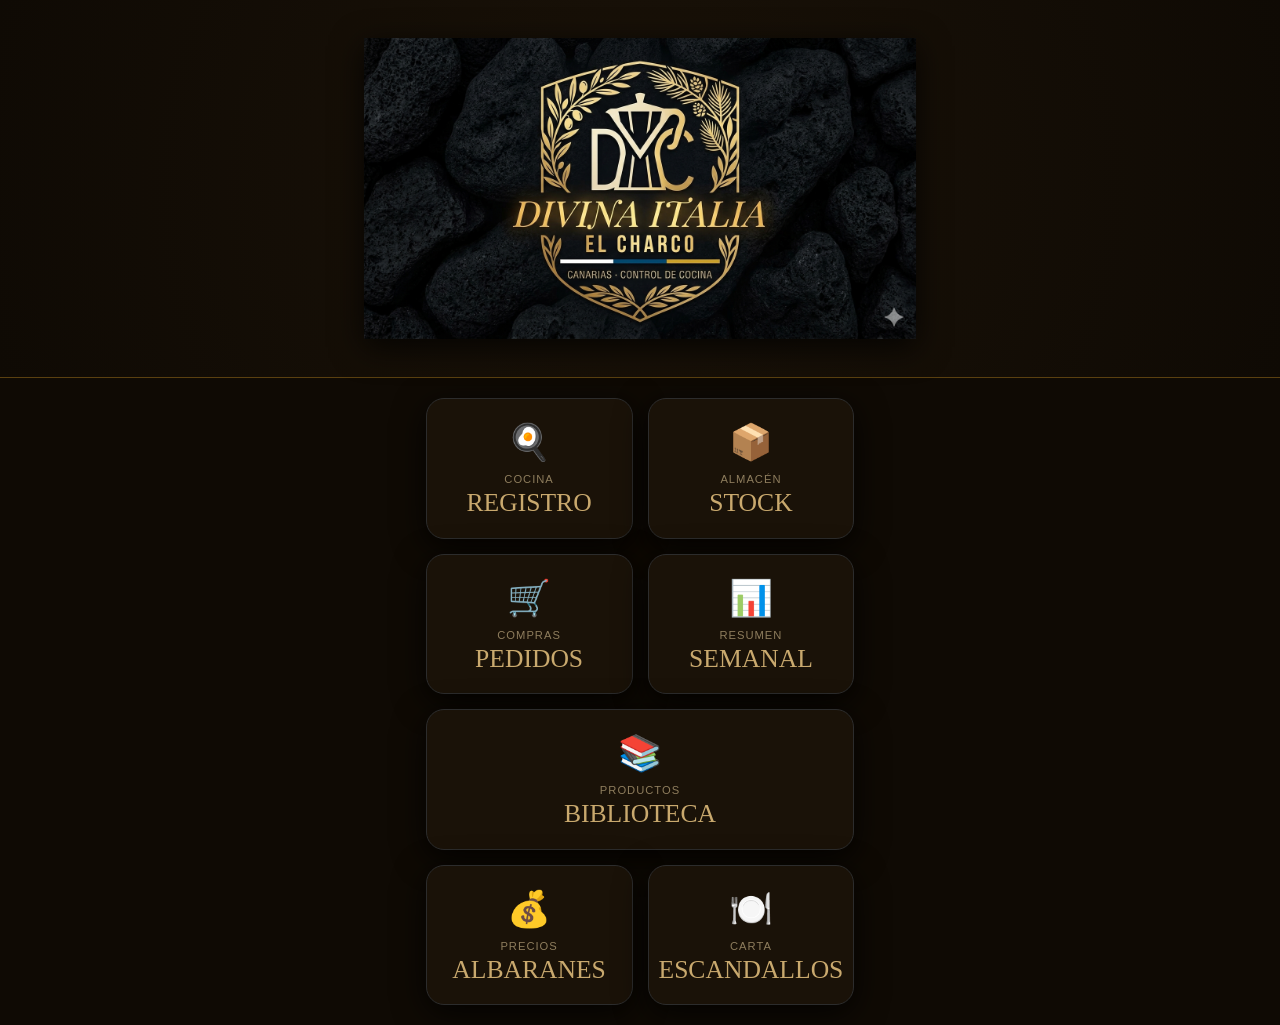
==== commit 539f8e00: "Update index.html" ====
--- a/index.html
+++ b/index.html
@@ -129,12 +129,6 @@
                         style="background:transparent;border:1px dashed var(--border);
                                color:var(--muted);padding:5px 10px;border-radius:8px;
                                font-size:0.8rem;cursor:pointer">➕ Añadir</button>
-             <div style="margin-bottom:10px">
-                  <label style="color:var(--muted);font-size:0.8rem;display:block;margin-bottom:6px">
-                📅 Fecha de entrega del albarán:
-                </label>
-                <input type="date" id="albaranFechaEntrega"
-                   style="width:100%;padding:10px !important;font-size:0.9rem;margin:0">
             </div>
  
             <select id="albaranProveedor" style="margin-bottom:12px">
@@ -523,15 +517,49 @@
                 </button>
             </div>
 
-            <div class="card">
-                <label>📅 Pedidos de hoy:</label>
-                <div id="resumenDiaContainer">
-                    <p style="color:var(--muted);text-align:center">Cargando...</p>
-                </div>
-            </div>
-
-        </div>
-    </div>
+           <div class="card">
+    <div style="display:grid;grid-template-columns:1fr 1fr;gap:8px;margin-bottom:14px">
+        <button class="tab-compras" data-tab="pedidos"
+                onclick="cambiarTabCompras('pedidos')"
+                style="padding:10px;border-radius:10px;border:1px solid var(--gold);
+                       background:var(--gold);color:var(--bg);
+                       font-family:'Bebas Neue';font-size:1rem;letter-spacing:1px;cursor:pointer">
+            📋 PEDIDOS ENVIADOS
+        </button>
+        <button class="tab-compras" data-tab="albaranes"
+                onclick="cambiarTabCompras('albaranes')"
+                style="padding:10px;border-radius:10px;border:1px solid var(--border);
+                       background:var(--surface2);color:var(--muted);
+                       font-family:'Bebas Neue';font-size:1rem;letter-spacing:1px;cursor:pointer">
+            📦 ALBARANES RECIBIDOS
+        </button>
+    </div>
+ 
+    <div id="panelPedidosRealizados">
+        <div style="display:flex;justify-content:space-between;align-items:center;margin-bottom:10px">
+            <label style="margin:0;color:var(--gold);font-weight:700">Últimos 7 días</label>
+            <button onclick="cargarPedidosRealizados()"
+                    style="background:transparent;border:1px solid var(--border);color:var(--muted);
+                           padding:5px 10px;border-radius:8px;font-size:0.8rem;cursor:pointer">🔄</button>
+        </div>
+        <div id="listaPedidosRealizados">
+            <p style="color:var(--muted);text-align:center;font-size:0.85rem">Cargando...</p>
+        </div>
+    </div>
+ 
+    <div id="panelAlbaranesRecibidos" style="display:none">
+        <div style="display:flex;justify-content:space-between;align-items:center;margin-bottom:10px">
+            <label style="margin:0;color:var(--gold);font-weight:700">Albaranes registrados</label>
+            <button onclick="cargarAlbaranesRecibidos()"
+                    style="background:transparent;border:1px solid var(--border);color:var(--muted);
+                           padding:5px 10px;border-radius:8px;font-size:0.8rem;cursor:pointer">🔄</button>
+        </div>
+        <div id="listaAlbaranesRecibidos">
+            <p style="color:var(--muted);text-align:center;font-size:0.85rem">Cargando...</p>
+        </div>
+    </div>
+</div>
+-->
 
     <!-- ── DASHBOARD ────────────────── -->
     <div id="screenDashboard" class="screen">
@@ -548,7 +576,30 @@
             </div>
         </div>
     </div>
-
+<div class="card" style="margin-top:15px">
+    <label style="color:var(--gold);font-weight:700;display:block;margin-bottom:10px">
+        💰 Alertas de cambio de precio
+    </label>
+    <div id="alertasPreciosContainer">
+        <p style="color:var(--muted);text-align:center;font-size:0.85rem">Cargando...</p>
+    </div>
+</div>
+            <div class="card">
+    <div style="display:flex;justify-content:space-between;align-items:center;margin-bottom:12px">
+        <label style="margin:0;color:var(--gold);font-weight:700">🔗 Alias de productos</label>
+        <button onclick="cargarGestionAlias()"
+                style="background:transparent;border:1px solid var(--border);color:var(--muted);
+                       padding:5px 10px;border-radius:8px;font-size:0.8rem;cursor:pointer">🔄</button>
+    </div>
+    <p style="color:var(--muted);font-size:0.8rem;margin-bottom:10px;line-height:1.5">
+        Cuando confirmas un albarán, los productos que no estén en la biblioteca
+        se vinculan aquí. En el siguiente albarán, el sistema los reconocerá solo.
+    </p>
+    <div id="listaAliasGestion">
+        <p style="color:var(--muted);text-align:center;font-size:0.85rem">Pulsa 🔄 para cargar</p>
+    </div>
+</div>
+            
     <!-- ── BIBLIOTECA ────────────────── -->
     <div id="screenProductos" class="screen">
         <div class="app-header">
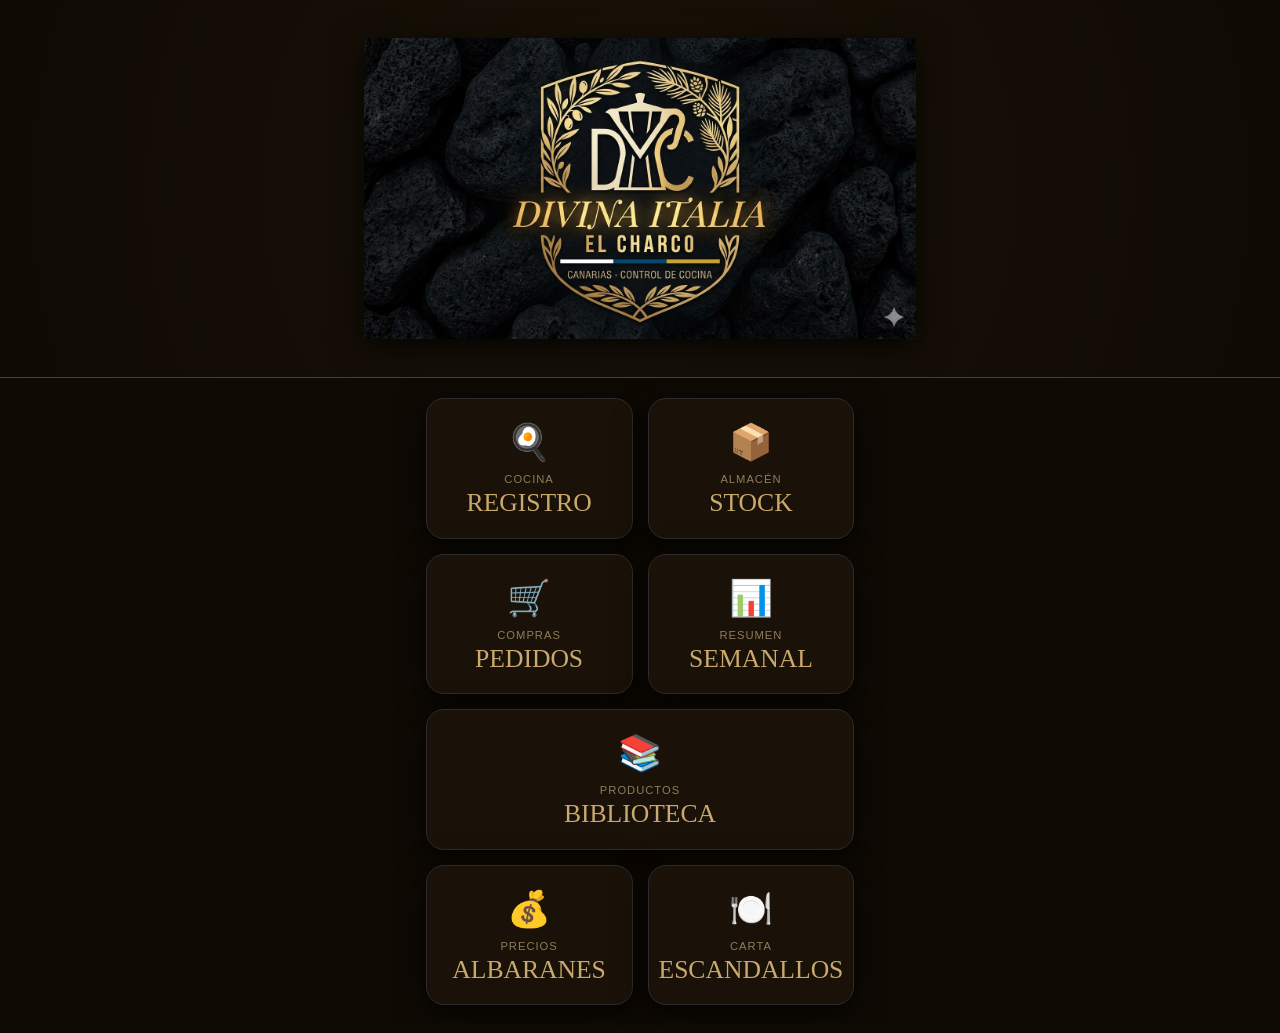
==== commit ce53b572: "Update index.html" ====
--- a/index.html
+++ b/index.html
@@ -289,6 +289,20 @@
     </div>
 </div>
 </head>
+<div id="modalAlias" class="modal-overlay">
+    <div class="modal-box" style="max-width:480px;max-height:85vh;overflow-y:auto">
+        <h2 class="modal-title">🔗 VINCULAR PRODUCTOS</h2>
+        <p style="color:var(--muted);font-size:0.85rem;margin-bottom:14px;line-height:1.5">
+            Estos productos del albarán no coinciden exactamente con tu biblioteca.
+            Vincúlalos para que la próxima vez se reconozcan solos.
+        </p>
+        <div id="listaAliasModal"></div>
+        <div class="modal-buttons" style="margin-top:14px">
+            <button class="btn-cancelar" onclick="cerrarModalAlias()">OMITIR</button>
+            <button class="btn-save" onclick="guardarAliasModal()">GUARDAR VÍNCULOS</button>
+        </div>
+    </div>
+</div>
 <body>
 
     <!-- ── HOME ─────────────────────── -->
@@ -517,49 +531,15 @@
                 </button>
             </div>
 
-           <div class="card">
-    <div style="display:grid;grid-template-columns:1fr 1fr;gap:8px;margin-bottom:14px">
-        <button class="tab-compras" data-tab="pedidos"
-                onclick="cambiarTabCompras('pedidos')"
-                style="padding:10px;border-radius:10px;border:1px solid var(--gold);
-                       background:var(--gold);color:var(--bg);
-                       font-family:'Bebas Neue';font-size:1rem;letter-spacing:1px;cursor:pointer">
-            📋 PEDIDOS ENVIADOS
-        </button>
-        <button class="tab-compras" data-tab="albaranes"
-                onclick="cambiarTabCompras('albaranes')"
-                style="padding:10px;border-radius:10px;border:1px solid var(--border);
-                       background:var(--surface2);color:var(--muted);
-                       font-family:'Bebas Neue';font-size:1rem;letter-spacing:1px;cursor:pointer">
-            📦 ALBARANES RECIBIDOS
-        </button>
-    </div>
- 
-    <div id="panelPedidosRealizados">
-        <div style="display:flex;justify-content:space-between;align-items:center;margin-bottom:10px">
-            <label style="margin:0;color:var(--gold);font-weight:700">Últimos 7 días</label>
-            <button onclick="cargarPedidosRealizados()"
-                    style="background:transparent;border:1px solid var(--border);color:var(--muted);
-                           padding:5px 10px;border-radius:8px;font-size:0.8rem;cursor:pointer">🔄</button>
-        </div>
-        <div id="listaPedidosRealizados">
-            <p style="color:var(--muted);text-align:center;font-size:0.85rem">Cargando...</p>
-        </div>
-    </div>
- 
-    <div id="panelAlbaranesRecibidos" style="display:none">
-        <div style="display:flex;justify-content:space-between;align-items:center;margin-bottom:10px">
-            <label style="margin:0;color:var(--gold);font-weight:700">Albaranes registrados</label>
-            <button onclick="cargarAlbaranesRecibidos()"
-                    style="background:transparent;border:1px solid var(--border);color:var(--muted);
-                           padding:5px 10px;border-radius:8px;font-size:0.8rem;cursor:pointer">🔄</button>
-        </div>
-        <div id="listaAlbaranesRecibidos">
-            <p style="color:var(--muted);text-align:center;font-size:0.85rem">Cargando...</p>
-        </div>
-    </div>
-</div>
--->
+            <div class="card">
+                <label>📅 Pedidos de hoy:</label>
+                <div id="resumenDiaContainer">
+                    <p style="color:var(--muted);text-align:center">Cargando...</p>
+                </div>
+            </div>
+
+        </div>
+    </div>
 
     <!-- ── DASHBOARD ────────────────── -->
     <div id="screenDashboard" class="screen">
@@ -576,30 +556,7 @@
             </div>
         </div>
     </div>
-<div class="card" style="margin-top:15px">
-    <label style="color:var(--gold);font-weight:700;display:block;margin-bottom:10px">
-        💰 Alertas de cambio de precio
-    </label>
-    <div id="alertasPreciosContainer">
-        <p style="color:var(--muted);text-align:center;font-size:0.85rem">Cargando...</p>
-    </div>
-</div>
-            <div class="card">
-    <div style="display:flex;justify-content:space-between;align-items:center;margin-bottom:12px">
-        <label style="margin:0;color:var(--gold);font-weight:700">🔗 Alias de productos</label>
-        <button onclick="cargarGestionAlias()"
-                style="background:transparent;border:1px solid var(--border);color:var(--muted);
-                       padding:5px 10px;border-radius:8px;font-size:0.8rem;cursor:pointer">🔄</button>
-    </div>
-    <p style="color:var(--muted);font-size:0.8rem;margin-bottom:10px;line-height:1.5">
-        Cuando confirmas un albarán, los productos que no estén en la biblioteca
-        se vinculan aquí. En el siguiente albarán, el sistema los reconocerá solo.
-    </p>
-    <div id="listaAliasGestion">
-        <p style="color:var(--muted);text-align:center;font-size:0.85rem">Pulsa 🔄 para cargar</p>
-    </div>
-</div>
-            
+
     <!-- ── BIBLIOTECA ────────────────── -->
     <div id="screenProductos" class="screen">
         <div class="app-header">
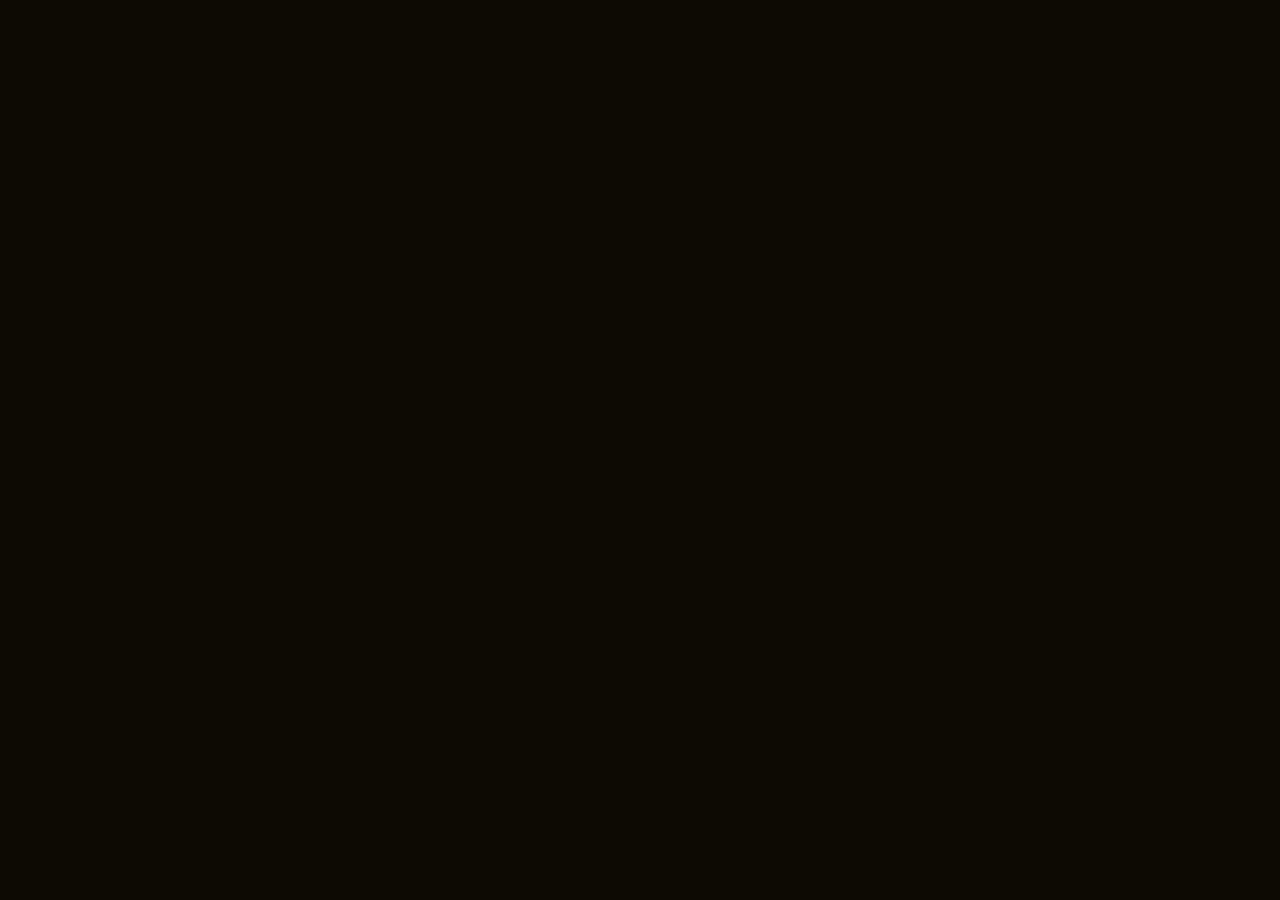
==== commit ecb55742: "Merge pull request #1 from dazamens-cloud/dazamens-cloud-patch-1 Update index.html" ====
--- a/index.html
+++ b/index.html
@@ -129,6 +129,12 @@
                         style="background:transparent;border:1px dashed var(--border);
                                color:var(--muted);padding:5px 10px;border-radius:8px;
                                font-size:0.8rem;cursor:pointer">➕ Añadir</button>
+             <div style="margin-bottom:10px">
+                  <label style="color:var(--muted);font-size:0.8rem;display:block;margin-bottom:6px">
+                📅 Fecha de entrega del albarán:
+                </label>
+                <input type="date" id="albaranFechaEntrega"
+                   style="width:100%;padding:10px !important;font-size:0.9rem;margin:0">
             </div>
  
             <select id="albaranProveedor" style="margin-bottom:12px">
@@ -289,20 +295,6 @@
     </div>
 </div>
 </head>
-<div id="modalAlias" class="modal-overlay">
-    <div class="modal-box" style="max-width:480px;max-height:85vh;overflow-y:auto">
-        <h2 class="modal-title">🔗 VINCULAR PRODUCTOS</h2>
-        <p style="color:var(--muted);font-size:0.85rem;margin-bottom:14px;line-height:1.5">
-            Estos productos del albarán no coinciden exactamente con tu biblioteca.
-            Vincúlalos para que la próxima vez se reconozcan solos.
-        </p>
-        <div id="listaAliasModal"></div>
-        <div class="modal-buttons" style="margin-top:14px">
-            <button class="btn-cancelar" onclick="cerrarModalAlias()">OMITIR</button>
-            <button class="btn-save" onclick="guardarAliasModal()">GUARDAR VÍNCULOS</button>
-        </div>
-    </div>
-</div>
 <body>
 
     <!-- ── HOME ─────────────────────── -->
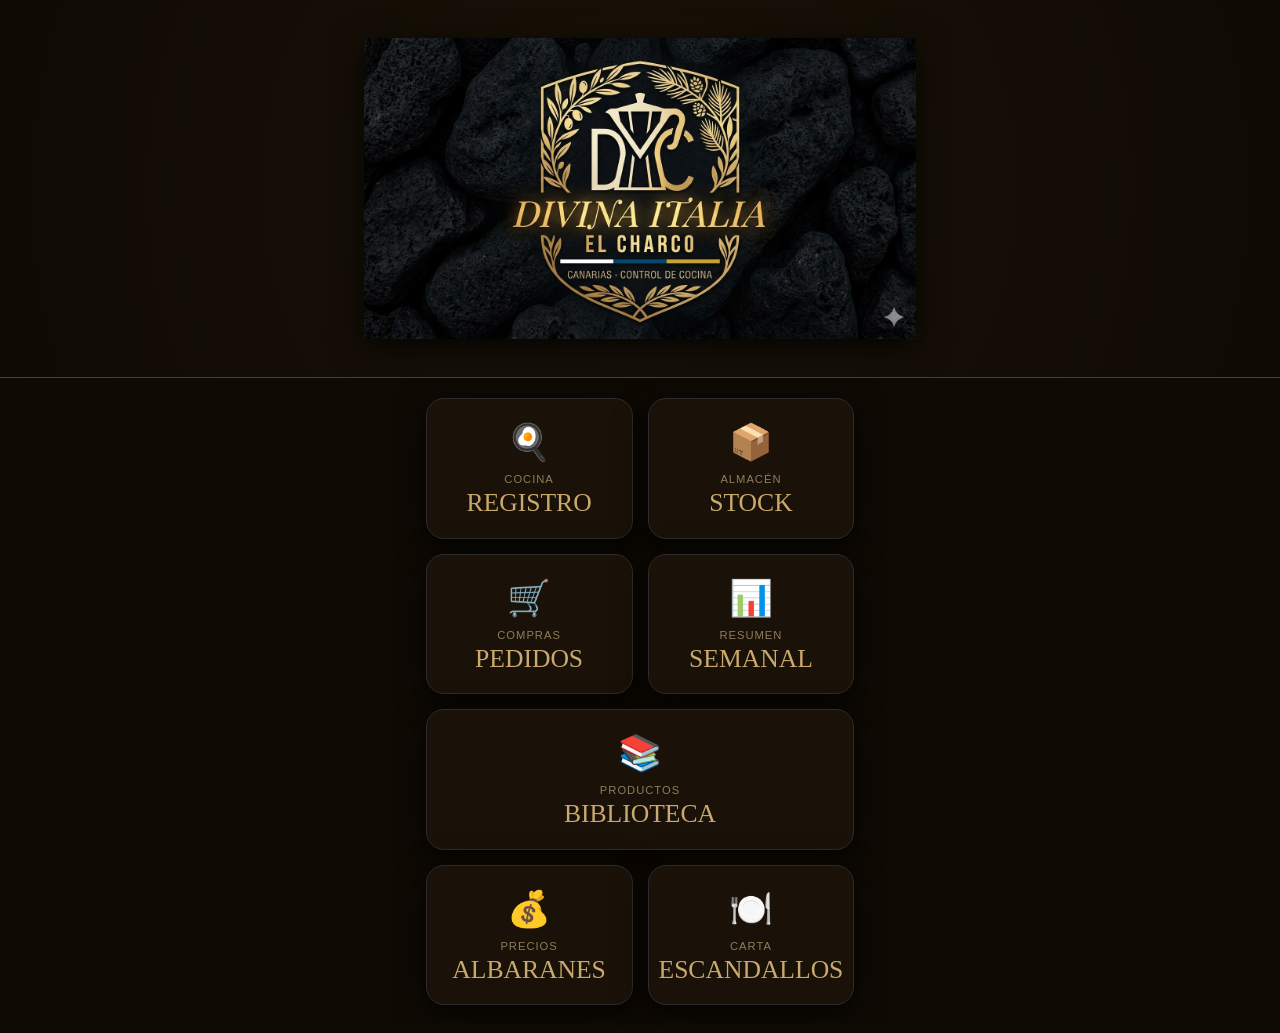
==== commit 2b107d39: "Update index.html" ====
--- a/index.html
+++ b/index.html
@@ -56,248 +56,12 @@
             display: none; flex-direction: column; gap: 10px;
         }
     </style>
-    <!-- ══════════════════════════════════════════════════════════════ -->
-<!-- ── PANTALLA: PRECIOS / ALBARANES ───────────────────────────── -->
-<!-- ══════════════════════════════════════════════════════════════ -->
-<div id="screenPrecios" class="screen">
-    <div class="app-header">
-        <img src="icons/logo-hero.png" class="logo-small" onclick="irA('screenHome')"
-             alt="Volver" role="button">
-    </div>
-    <div class="section-header">
-        <h2 class="section-title">PRECIOS</h2>
-        <p style="color:var(--muted)">Albaranes · Food cost</p>
-    </div>
-    <div class="screen-content">
- 
-        <!-- Instrucciones + prompt -->
-        <div class="card">
-            <label style="color:var(--gold);font-weight:700;display:block;margin-bottom:10px">
-                📋 Registrar albarán
-            </label>
- 
-            <div style="background:var(--surface2);border-radius:10px;padding:12px;margin-bottom:12px">
-                <p style="color:var(--text);font-size:0.9rem;margin-bottom:10px;line-height:1.5">
-                    <b>Paso 1 —</b> Copia el prompt, ve a Claude.ai o ChatGPT,
-                    sube la foto del albarán junto al prompt y copia el JSON que te devuelva.
-                </p>
-                <button id="btnVerPrompt" onclick="mostrarPromptAlbaran()"
-                        style="width:100%;background:transparent;border:1px solid var(--gold);
-                               color:var(--gold);padding:10px;border-radius:10px;
-                               font-size:0.9rem;cursor:pointer">
-                    👁 Ver prompt para la IA
-                </button>
-            </div>
- 
-            <!-- Prompt (oculto por defecto) -->
-            <div id="panelPromptAlbaran" style="display:none;margin-bottom:12px">
-                <textarea id="textareaPrompt" readonly
-                          style="width:100%;height:180px;background:var(--surface);
-                                 border:1px solid var(--border);color:var(--muted);
-                                 padding:10px;border-radius:10px;font-size:0.75rem;
-                                 font-family:monospace;resize:none;line-height:1.4"></textarea>
-                <button id="btnCopiarPrompt" onclick="copiarPrompt()"
-                        style="width:100%;margin-top:6px;background:var(--surface2);
-                               border:1px solid var(--border);color:var(--text);
-                               padding:10px;border-radius:10px;font-size:0.9rem;cursor:pointer">
-                    📋 Copiar prompt
-                </button>
-            </div>
- 
-            <!-- Paso 2: pegar JSON -->
-            <div style="background:var(--surface2);border-radius:10px;padding:12px">
-                <p style="color:var(--text);font-size:0.9rem;margin-bottom:10px;line-height:1.5">
-                    <b>Paso 2 —</b> Pega aquí el JSON que te ha devuelto la IA:
-                </p>
-                <textarea id="inputTextoAlbaran"
-                          placeholder='Pega el JSON aquí. Ejemplo:&#10;{&#10;  "proveedor": "Matteo Comit",&#10;  "lineas": [&#10;    { "producto": "Carne picada", "cantidad": 5, "unidad": "kg", "precioUnit": 4.20 }&#10;  ]&#10;}'
-                          style="width:100%;height:160px;background:var(--surface);
-                                 border:1px solid var(--border);color:var(--text);
-                                 padding:12px;border-radius:10px;font-size:0.8rem;
-                                 font-family:monospace;resize:none;line-height:1.4;margin-bottom:8px"></textarea>
-                <button class="btn-save" onclick="procesarTextoAlbaran()" style="font-size:1rem">
-                    ▶ PROCESAR ALBARÁN
-                </button>
-            </div>
-        </div>
- 
-        <!-- Líneas editables antes de confirmar -->
-        <div id="albaranResultContainer" style="display:none" class="card">
-            <div style="display:flex;justify-content:space-between;align-items:center;margin-bottom:12px">
-                <label style="color:var(--gold);font-weight:700;margin:0">✅ Líneas detectadas</label>
-                <button onclick="añadirLineaAlbaranManual()"
-                        style="background:transparent;border:1px dashed var(--border);
-                               color:var(--muted);padding:5px 10px;border-radius:8px;
-                               font-size:0.8rem;cursor:pointer">➕ Añadir</button>
-             <div style="margin-bottom:10px">
-                  <label style="color:var(--muted);font-size:0.8rem;display:block;margin-bottom:6px">
-                📅 Fecha de entrega del albarán:
-                </label>
-                <input type="date" id="albaranFechaEntrega"
-                   style="width:100%;padding:10px !important;font-size:0.9rem;margin:0">
-            </div>
- 
-            <select id="albaranProveedor" style="margin-bottom:12px">
-                <option value="">— Confirma el proveedor —</option>
-                <option value="Matteo Comit">Matteo Comit</option>
-                <option value="Tías Fruit">Tías Fruit</option>
-                <option value="Chacon">Chacon</option>
-                <option value="ReyesyBouzon">Reyes y Bouzon</option>
-                <option value="Canarymeat">Canarymeat</option>
-                <option value="Pescasol">Pescasol</option>
-                <option value="Roper">Roper</option>
-                <option value="Ortidal">Ortidal</option>
-                <option value="Otro">Otro</option>
-            </select>
- 
-            <p style="color:var(--muted);font-size:0.8rem;margin-bottom:10px;line-height:1.4">
-                Revisa y edita. El campo <b style="color:var(--gold)">€/ud</b> actualiza
-                los precios para el food cost. Si no lo sabes, déjalo vacío.
-            </p>
- 
-            <div id="albaranLineas"></div>
- 
-            <div style="display:grid;grid-template-columns:1fr 1fr;gap:8px;margin-top:14px">
-                <button onclick="descartarAlbaran()"
-                        style="background:transparent;border:1px solid var(--border);
-                               color:var(--muted);padding:14px;border-radius:12px;cursor:pointer;
-                               font-family:'Bebas Neue';font-size:1rem;letter-spacing:1px">
-                    DESCARTAR
-                </button>
-                <button id="btnConfirmarAlbaran" class="btn-save" onclick="confirmarAlbaran()">
-                    GUARDAR
-                </button>
-            </div>
-        </div>
- 
-        <!-- Lista precios -->
-        <div class="card">
-            <div style="display:flex;justify-content:space-between;align-items:center;margin-bottom:12px">
-                <label style="margin:0;color:var(--gold);font-weight:700">📋 Precios actuales</label>
-                <button onclick="cargarPrecios()"
-                        style="background:transparent;border:1px solid var(--border);
-                               color:var(--muted);padding:6px 12px;border-radius:8px;
-                               font-size:0.8rem;cursor:pointer">🔄</button>
-            </div>
-            <input type="search" id="busquedaPrecios" placeholder="🔍 Buscar producto..."
-                   oninput="filtrarPrecios()" style="margin-bottom:10px">
-            <div id="listaPreciosContainer">
-                <p style="color:var(--muted);text-align:center">Cargando...</p>
-            </div>
-        </div>
- 
-    </div>
-</div>
- 
- 
-<!-- ══════════════════════════════════════════════════════════════ -->
-<!-- ── PANTALLA: CARTA / ESCANDALLOS ───────────────────────────── -->
-<!-- ══════════════════════════════════════════════════════════════ -->
-<div id="screenCarta" class="screen">
-    <div class="app-header">
-        <img src="icons/logo-hero.png" class="logo-small" onclick="irA('screenHome')"
-             alt="Volver" role="button">
-    </div>
-    <div class="section-header">
-        <h2 class="section-title">CARTA</h2>
-        <p style="color:var(--muted)">Escandallos · Food cost · Margen</p>
-    </div>
-    <div class="screen-content">
- 
-        <button class="btn-save"
-                style="font-size:1rem;background:var(--surface2);color:var(--gold);border:1px solid var(--gold)"
-                onclick="mostrarFormNuevoPlato()">
-            🍽️ NUEVO PLATO
-        </button>
- 
-        <div class="card" id="formNuevoPlato" style="display:none">
-            <label style="color:var(--gold);font-weight:700;display:block;margin-bottom:12px">🆕 Añadir plato</label>
-            <input id="npNombrePlato" placeholder="Nombre del plato *">
-            <select id="npCategoriaplato" style="margin-top:8px">
-                <option value="">Categoría...</option>
-                <option value="Entrantes">Entrantes</option>
-                <option value="Pastas">Pastas</option>
-                <option value="Raviolis">Raviolis</option>
-                <option value="Carnes">Carnes</option>
-                <option value="Pescados">Pescados</option>
-                <option value="Postres">Postres</option>
-                <option value="Pizzas">Pizzas</option>
-                <option value="Ensaladas">Ensaladas</option>
-            </select>
-            <input id="npPVP" type="number" step="0.01"
-                   placeholder="PVP (€ con IVA, opcional)" style="margin-top:8px">
-            <div style="display:grid;grid-template-columns:1fr 1fr;gap:8px;margin-top:14px">
-                <button class="btn-save" onclick="guardarNuevoPlato()">💾 GUARDAR</button>
-                <button onclick="ocultarFormNuevoPlato()"
-                        style="background:transparent;border:1px solid var(--border);
-                               color:var(--muted);padding:14px;border-radius:12px;cursor:pointer">
-                    Cancelar
-                </button>
-            </div>
-        </div>
- 
-        <div style="display:flex;gap:8px">
-            <input type="search" id="busquedaPlatos" placeholder="🔍 Buscar plato..."
-                   oninput="filtrarPlatos()" style="flex:1;margin-bottom:0">
-            <select id="filtroCategoriaCarta" onchange="filtrarPlatos()"
-                    style="width:auto;min-width:110px;padding:10px !important;
-                           font-size:0.85rem;margin-bottom:0">
-                <option value="">Todas</option>
-                <option value="Entrantes">Entrantes</option>
-                <option value="Pastas">Pastas</option>
-                <option value="Raviolis">Raviolis</option>
-                <option value="Carnes">Carnes</option>
-                <option value="Pescados">Pescados</option>
-                <option value="Postres">Postres</option>
-                <option value="Pizzas">Pizzas</option>
-                <option value="Ensaladas">Ensaladas</option>
-            </select>
-        </div>
- 
-        <div id="listaPlatos">
-            <p style="color:var(--muted);text-align:center">Cargando carta...</p>
-        </div>
- 
-    </div>
-</div>
- 
- 
-<!-- ══════════════════════════════════════════════════════════════ -->
-<!-- ── MODAL: EDITOR DE ESCANDALLO ─────────────────────────────── -->
-<!-- ══════════════════════════════════════════════════════════════ -->
-<div id="modalEscandallo" class="modal-overlay">
-    <div class="modal-box" style="max-width:500px;max-height:90vh;overflow-y:auto">
-        <h2 class="modal-title">🍽️ <span id="modalEscNombre">ESCANDALLO</span></h2>
-        <input type="hidden" id="modalEscPlatoKey">
- 
-        <p style="color:var(--muted);font-size:0.8rem;margin-bottom:8px;line-height:1.4">
-            Busca ingredientes (productos de la biblioteca) o elaboraciones (salsas, masas...)
-            y ajusta los gramajes.
-        </p>
- 
-        <div style="position:relative">
-            <input type="search" id="busqIngEsc"
-                   placeholder="🔍 Buscar ingrediente o elaboración..."
-                   oninput="filtrarIngEscandallo()"
-                   autocomplete="off" autocorrect="off">
-            <div id="sugIngEsc"
-                 style="display:none;background:var(--surface);border:1px solid var(--border);
-                        border-radius:10px;overflow:hidden;max-height:200px;overflow-y:auto;
-                        margin-top:-8px"></div>
-        </div>
- 
-        <div id="lineasEscandallo" style="margin-top:8px;max-height:320px;overflow-y:auto"></div>
- 
-        <div class="modal-buttons" style="margin-top:12px">
-            <button class="btn-cancelar" onclick="cerrarModalEscandallo()">CANCELAR</button>
-            <button id="btnGuardarEsc" class="btn-save" onclick="guardarEscandalloModal()">GUARDAR</button>
-        </div>
-    </div>
-</div>
 </head>
 <body>
 
-    <!-- ── HOME ─────────────────────── -->
+    <!-- ══════════════════════════════════════════
+         HOME
+         ══════════════════════════════════════════ -->
     <div id="screenHome" class="screen active">
         <div class="hero-canario">
             <div class="hero-overlay"></div>
@@ -342,11 +106,12 @@
         </div>
     </div>
 
-    <!-- ── COCINA ───────────────────── -->
+    <!-- ══════════════════════════════════════════
+         COCINA
+         ══════════════════════════════════════════ -->
     <div id="screenCocina" class="screen">
         <div class="app-header">
-            <img src="icons/logo-hero.png" class="logo-small" onclick="irA('screenHome')"
-                 alt="Volver" role="button">
+            <img src="icons/logo-hero.png" class="logo-small" onclick="irA('screenHome')" alt="Volver" role="button">
         </div>
         <div class="section-header">
             <h2 class="section-title">REGISTRO DE COCINA</h2>
@@ -368,11 +133,12 @@
         </div>
     </div>
 
-    <!-- ── STOCK ────────────────────── -->
+    <!-- ══════════════════════════════════════════
+         STOCK
+         ══════════════════════════════════════════ -->
     <div id="screenStock" class="screen">
         <div class="app-header">
-            <img src="icons/logo-hero.png" class="logo-small" onclick="irA('screenHome')"
-                 alt="Volver" role="button">
+            <img src="icons/logo-hero.png" class="logo-small" onclick="irA('screenHome')" alt="Volver" role="button">
         </div>
         <div class="section-header">
             <h2 class="section-title">CONTROL STOCK</h2>
@@ -380,7 +146,6 @@
         </div>
         <div class="screen-content">
 
-            <!-- Formulario añadir línea -->
             <div class="card">
                 <label>📦 Elaboración:</label>
                 <select id="selectStockElab">
@@ -396,14 +161,12 @@
                 </button>
             </div>
 
-            <!-- Selector de semana + lista -->
             <div class="card">
                 <div style="display:flex;justify-content:space-between;align-items:center;margin-bottom:12px">
                     <label style="margin:0;color:var(--gold);font-weight:700">📅 Semana</label>
                     <select id="selectorSemanasStock"
                             onchange="cambiarSemanaStock(this.value)"
-                            style="width:auto;min-width:140px;padding:8px 12px !important;
-                                   font-size:0.9rem;margin-bottom:0">
+                            style="width:auto;min-width:140px;padding:8px 12px !important;font-size:0.9rem;margin-bottom:0">
                         <option>Cargando...</option>
                     </select>
                 </div>
@@ -411,13 +174,13 @@
                     <p style="color:var(--muted);text-align:center">Cargando stock...</p>
                 </div>
             </div>
+
             <div class="action-buttons">
                 <button id="btnGuardarTodoStock" class="btn-save" style="display:none" onclick="guardarTodoStock()">
                     💾 GUARDAR STOCK
                 </button>
             </div>
 
-            <!-- Gestionar elaboraciones (acordeón) -->
             <div class="card">
                 <div style="display:flex;justify-content:space-between;align-items:center">
                     <label style="margin:0">⚙️ Elaboraciones</label>
@@ -428,7 +191,6 @@
                         ⚙️ Gestionar
                     </button>
                 </div>
-                <!-- Panel oculto por defecto -->
                 <div id="panelGestionElaboraciones" style="display:none;margin-top:12px">
                     <button onclick="mostrarFormNuevoStockItem()"
                             style="width:100%;background:transparent;border:1px solid var(--gold);
@@ -460,11 +222,12 @@
         </div>
     </div>
 
-    <!-- ── COMPRAS ──────────────────── -->
+    <!-- ══════════════════════════════════════════
+         COMPRAS
+         ══════════════════════════════════════════ -->
     <div id="screenCompras" class="screen">
         <div class="app-header">
-            <img src="icons/logo-hero.png" class="logo-small" onclick="irA('screenHome')"
-                 alt="Volver" role="button">
+            <img src="icons/logo-hero.png" class="logo-small" onclick="irA('screenHome')" alt="Volver" role="button">
         </div>
         <div class="section-header">
             <h2 class="section-title">COMPRAS</h2>
@@ -472,6 +235,7 @@
         </div>
         <div class="screen-content">
 
+            <!-- Selector de proveedor -->
             <div class="card">
                 <label>🏪 Proveedor:</label>
                 <select id="selectProveedor" onchange="onProveedorChange()">
@@ -488,6 +252,7 @@
                 </select>
             </div>
 
+            <!-- Formulario añadir línea al pedido -->
             <div id="formPedidoContainer" class="card" style="display:none">
                 <label>📦 Añadir producto:</label>
                 <input type="search" id="busquedaProdPedido"
@@ -506,12 +271,12 @@
                 </button>
             </div>
 
+            <!-- Resumen del pedido actual -->
             <div id="resumenPedidoContainer" class="card" style="display:none">
                 <label>🛒 Pedido actual:</label>
                 <div id="lineasPedido">
                     <p style="color:var(--muted);text-align:center">Sin líneas añadidas</p>
                 </div>
-                <!-- UN SOLO BOTÓN: guarda y abre WhatsApp -->
                 <button class="btn-save" style="width:100%;margin-top:14px" onclick="guardarPedido()">
                     💾 GUARDAR Y ENVIAR WHATSAPP
                 </button>
@@ -523,21 +288,61 @@
                 </button>
             </div>
 
-            <div class="card">
-                <label>📅 Pedidos de hoy:</label>
-                <div id="resumenDiaContainer">
-                    <p style="color:var(--muted);text-align:center">Cargando...</p>
-                </div>
-            </div>
-
-        </div>
-    </div>
-
-    <!-- ── DASHBOARD ────────────────── -->
+            <!-- ── TABS: Pedidos enviados / Albaranes recibidos ── -->
+            <div class="card">
+                <div style="display:grid;grid-template-columns:1fr 1fr;gap:8px;margin-bottom:14px">
+                    <button class="tab-compras" data-tab="pedidos"
+                            onclick="cambiarTabCompras('pedidos')"
+                            style="padding:10px;border-radius:10px;border:1px solid var(--gold);
+                                   background:var(--gold);color:var(--bg);
+                                   font-family:'Bebas Neue';font-size:0.95rem;letter-spacing:1px;cursor:pointer">
+                        📋 PEDIDOS ENVIADOS
+                    </button>
+                    <button class="tab-compras" data-tab="albaranes"
+                            onclick="cambiarTabCompras('albaranes')"
+                            style="padding:10px;border-radius:10px;border:1px solid var(--border);
+                                   background:var(--surface2);color:var(--muted);
+                                   font-family:'Bebas Neue';font-size:0.95rem;letter-spacing:1px;cursor:pointer">
+                        📦 ALBARANES RECIBIDOS
+                    </button>
+                </div>
+
+                <!-- Panel pedidos enviados -->
+                <div id="panelPedidosRealizados">
+                    <div style="display:flex;justify-content:space-between;align-items:center;margin-bottom:10px">
+                        <label style="margin:0;color:var(--gold);font-weight:700">Últimos 7 días</label>
+                        <button onclick="cargarPedidosRealizados()"
+                                style="background:transparent;border:1px solid var(--border);color:var(--muted);
+                                       padding:5px 10px;border-radius:8px;font-size:0.8rem;cursor:pointer">🔄</button>
+                    </div>
+                    <div id="listaPedidosRealizados">
+                        <p style="color:var(--muted);text-align:center;font-size:0.85rem">Cargando...</p>
+                    </div>
+                </div>
+
+                <!-- Panel albaranes recibidos -->
+                <div id="panelAlbaranesRecibidos" style="display:none">
+                    <div style="display:flex;justify-content:space-between;align-items:center;margin-bottom:10px">
+                        <label style="margin:0;color:var(--gold);font-weight:700">Albaranes registrados</label>
+                        <button onclick="cargarAlbaranesRecibidos()"
+                                style="background:transparent;border:1px solid var(--border);color:var(--muted);
+                                       padding:5px 10px;border-radius:8px;font-size:0.8rem;cursor:pointer">🔄</button>
+                    </div>
+                    <div id="listaAlbaranesRecibidos">
+                        <p style="color:var(--muted);text-align:center;font-size:0.85rem">Cargando...</p>
+                    </div>
+                </div>
+            </div>
+
+        </div>
+    </div>
+
+    <!-- ══════════════════════════════════════════
+         DASHBOARD
+         ══════════════════════════════════════════ -->
     <div id="screenDashboard" class="screen">
         <div class="app-header">
-            <img src="icons/logo-hero.png" class="logo-small" onclick="irA('screenHome')"
-                 alt="Volver" role="button">
+            <img src="icons/logo-hero.png" class="logo-small" onclick="irA('screenHome')" alt="Volver" role="button">
         </div>
         <div class="section-header">
             <h2 class="section-title">RESUMEN SEMANAL</h2>
@@ -546,40 +351,45 @@
             <div class="card" id="dashContent">
                 <p style="color:var(--muted);text-align:center">Cargando analíticas...</p>
             </div>
-        </div>
-    </div>
-
-    <!-- ── BIBLIOTECA ────────────────── -->
+            <!-- Alertas de precio -->
+            <div class="card">
+                <label style="color:var(--gold);font-weight:700;display:block;margin-bottom:10px">
+                    💰 Alertas de cambio de precio
+                </label>
+                <div id="alertasPreciosContainer">
+                    <p style="color:var(--muted);text-align:center;font-size:0.85rem">Cargando...</p>
+                </div>
+            </div>
+        </div>
+    </div>
+
+    <!-- ══════════════════════════════════════════
+         BIBLIOTECA
+         ══════════════════════════════════════════ -->
     <div id="screenProductos" class="screen">
         <div class="app-header">
-            <img src="icons/logo-hero.png" class="logo-small" onclick="irA('screenHome')"
-                 alt="Volver" role="button">
+            <img src="icons/logo-hero.png" class="logo-small" onclick="irA('screenHome')" alt="Volver" role="button">
         </div>
         <div class="section-header">
             <h2 class="section-title">BIBLIOTECA</h2>
         </div>
         <div class="screen-content">
 
-            <!-- Buscador -->
             <input type="search" id="busquedaProd" placeholder="🔍 Buscar producto..."
                    onkeyup="filtrarProductos()">
 
-            <!-- Botón nuevo producto -->
             <button class="btn-save" style="font-size:1rem;background:var(--surface2);
                     color:var(--gold);border:1px solid var(--gold)"
                     onclick="mostrarFormNuevoProducto()">
                 ➕ NUEVO PRODUCTO
             </button>
 
-            <!-- Formulario nuevo producto (oculto por defecto) -->
             <div class="card" id="formNuevoProducto" style="display:none">
                 <label style="color:var(--gold);font-weight:700;display:block;margin-bottom:12px">
                     🆕 Añadir producto
                 </label>
-
                 <input id="npNombre"    placeholder="Nombre del producto *" aria-label="Nombre">
                 <input id="npUnidad"    placeholder="Unidad (kg, ud, lt...)" style="margin-top:8px" aria-label="Unidad">
-
                 <select id="npProveedor" style="margin-top:8px" aria-label="Proveedor">
                     <option value="">— Proveedor (opcional) —</option>
                     <option value="Matteo Comit">Matteo Comit</option>
@@ -592,11 +402,8 @@
                     <option value="Ortidal">Ortidal</option>
                     <option value="Otro">Otro</option>
                 </select>
-
                 <input id="npCodigo" placeholder="Código de barras (opcional)"
                        style="margin-top:8px" aria-label="Código">
-
-                <!-- Foto del producto -->
                 <div style="margin-top:12px">
                     <label style="color:var(--muted);font-size:0.85rem;display:block;margin-bottom:8px">
                         📸 Foto del producto (opcional)
@@ -604,14 +411,12 @@
                     <div style="display:grid;grid-template-columns:1fr 1fr;gap:8px">
                         <button onclick="abrirCamaraNP()"
                                 style="background:var(--surface2);border:1px solid var(--border);
-                                       color:var(--text);padding:12px;border-radius:10px;
-                                       cursor:pointer;font-size:0.9rem">
+                                       color:var(--text);padding:12px;border-radius:10px;cursor:pointer;font-size:0.9rem">
                             📷 Cámara
                         </button>
                         <button onclick="abrirArchivosNP()"
                                 style="background:var(--surface2);border:1px solid var(--border);
-                                       color:var(--text);padding:12px;border-radius:10px;
-                                       cursor:pointer;font-size:0.9rem">
+                                       color:var(--text);padding:12px;border-radius:10px;cursor:pointer;font-size:0.9rem">
                             🖼 Archivo
                         </button>
                     </div>
@@ -630,7 +435,6 @@
                         </button>
                     </div>
                 </div>
-
                 <div style="display:grid;grid-template-columns:1fr 1fr;gap:8px;margin-top:14px">
                     <button class="btn-save" onclick="guardarNuevoProducto()">💾 GUARDAR</button>
                     <button onclick="ocultarFormNuevoProducto()"
@@ -645,7 +449,237 @@
         </div>
     </div>
 
-    <!-- ── MODAL EDITAR PRODUCTO ─────── -->
+    <!-- ══════════════════════════════════════════
+         PRECIOS / ALBARANES
+         ══════════════════════════════════════════ -->
+    <div id="screenPrecios" class="screen">
+        <div class="app-header">
+            <img src="icons/logo-hero.png" class="logo-small" onclick="irA('screenHome')" alt="Volver" role="button">
+        </div>
+        <div class="section-header">
+            <h2 class="section-title">PRECIOS</h2>
+            <p style="color:var(--muted)">Albaranes · Food cost</p>
+        </div>
+        <div class="screen-content">
+
+            <!-- Instrucciones + prompt -->
+            <div class="card">
+                <label style="color:var(--gold);font-weight:700;display:block;margin-bottom:10px">
+                    📋 Registrar albarán
+                </label>
+
+                <div style="background:var(--surface2);border-radius:10px;padding:12px;margin-bottom:12px">
+                    <p style="color:var(--text);font-size:0.9rem;margin-bottom:10px;line-height:1.5">
+                        <b>Paso 1 —</b> Copia el prompt, ve a Claude.ai o ChatGPT,
+                        sube la foto del albarán junto al prompt y copia el JSON que te devuelva.
+                    </p>
+                    <button id="btnVerPrompt" onclick="mostrarPromptAlbaran()"
+                            style="width:100%;background:transparent;border:1px solid var(--gold);
+                                   color:var(--gold);padding:10px;border-radius:10px;
+                                   font-size:0.9rem;cursor:pointer">
+                        👁 Ver prompt para la IA
+                    </button>
+                </div>
+
+                <!-- Prompt (oculto por defecto) -->
+                <div id="panelPromptAlbaran" style="display:none;margin-bottom:12px">
+                    <textarea id="textareaPrompt" readonly
+                              style="width:100%;height:200px;background:var(--surface);
+                                     border:1px solid var(--border);color:var(--muted);
+                                     padding:10px;border-radius:10px;font-size:0.75rem;
+                                     font-family:monospace;resize:none;line-height:1.4"></textarea>
+                    <button id="btnCopiarPrompt" onclick="copiarPrompt()"
+                            style="width:100%;margin-top:6px;background:var(--surface2);
+                                   border:1px solid var(--border);color:var(--text);
+                                   padding:10px;border-radius:10px;font-size:0.9rem;cursor:pointer">
+                        📋 Copiar prompt
+                    </button>
+                </div>
+
+                <!-- Paso 2: pegar JSON -->
+                <div style="background:var(--surface2);border-radius:10px;padding:12px">
+                    <p style="color:var(--text);font-size:0.9rem;margin-bottom:10px;line-height:1.5">
+                        <b>Paso 2 —</b> Pega aquí el JSON que te ha devuelto la IA:
+                    </p>
+                    <textarea id="inputTextoAlbaran"
+                              placeholder='Pega el JSON aquí. Ejemplo:&#10;{&#10;  "proveedor": "Matteo Comit",&#10;  "fechaEntrega": "18/04/2026",&#10;  "lineas": [&#10;    { "producto": "Carne picada", "cantidad": 5, "unidad": "kg", "precioUnit": 4.20 }&#10;  ]&#10;}'
+                              style="width:100%;height:160px;background:var(--surface);
+                                     border:1px solid var(--border);color:var(--text);
+                                     padding:12px;border-radius:10px;font-size:0.8rem;
+                                     font-family:monospace;resize:none;line-height:1.4;margin-bottom:8px"></textarea>
+                    <button class="btn-save" onclick="procesarTextoAlbaran()" style="font-size:1rem">
+                        ▶ PROCESAR ALBARÁN
+                    </button>
+                </div>
+            </div>
+
+            <!-- Resultado: líneas editables antes de confirmar -->
+            <div id="albaranResultContainer" style="display:none" class="card">
+                <div style="display:flex;justify-content:space-between;align-items:center;margin-bottom:12px">
+                    <label style="color:var(--gold);font-weight:700;margin:0">✅ Líneas detectadas</label>
+                    <button onclick="añadirLineaAlbaranManual()"
+                            style="background:transparent;border:1px dashed var(--border);
+                                   color:var(--muted);padding:5px 10px;border-radius:8px;
+                                   font-size:0.8rem;cursor:pointer">➕ Añadir</button>
+                </div>
+
+                <!-- Fecha de entrega -->
+                <div style="margin-bottom:10px">
+                    <label style="color:var(--muted);font-size:0.8rem;display:block;margin-bottom:6px">
+                        📅 Fecha de entrega del albarán:
+                    </label>
+                    <input type="date" id="albaranFechaEntrega"
+                           style="width:100%;padding:10px !important;font-size:0.9rem;margin:0">
+                </div>
+
+                <!-- Proveedor -->
+                <select id="albaranProveedor" style="margin-bottom:12px">
+                    <option value="">— Confirma el proveedor —</option>
+                    <option value="Matteo Comit">Matteo Comit</option>
+                    <option value="Tías Fruit">Tías Fruit</option>
+                    <option value="Chacon">Chacon</option>
+                    <option value="ReyesyBouzon">Reyes y Bouzon</option>
+                    <option value="Canarymeat">Canarymeat</option>
+                    <option value="Pescasol">Pescasol</option>
+                    <option value="Roper">Roper</option>
+                    <option value="Ortidal">Ortidal</option>
+                    <option value="Otro">Otro</option>
+                </select>
+
+                <p style="color:var(--muted);font-size:0.8rem;margin-bottom:10px;line-height:1.4">
+                    Revisa y edita. El campo <b style="color:var(--gold)">€/ud</b> actualiza
+                    los precios para el food cost. Si no lo sabes, déjalo vacío.
+                </p>
+
+                <div id="albaranLineas"></div>
+
+                <div style="display:grid;grid-template-columns:1fr 1fr;gap:8px;margin-top:14px">
+                    <button onclick="descartarAlbaran()"
+                            style="background:transparent;border:1px solid var(--border);
+                                   color:var(--muted);padding:14px;border-radius:12px;cursor:pointer;
+                                   font-family:'Bebas Neue';font-size:1rem;letter-spacing:1px">
+                        DESCARTAR
+                    </button>
+                    <button id="btnConfirmarAlbaran" class="btn-save" onclick="confirmarAlbaran()">
+                        GUARDAR
+                    </button>
+                </div>
+            </div>
+
+            <!-- Lista precios actuales -->
+            <div class="card">
+                <div style="display:flex;justify-content:space-between;align-items:center;margin-bottom:12px">
+                    <label style="margin:0;color:var(--gold);font-weight:700">📋 Precios actuales</label>
+                    <button onclick="cargarPrecios()"
+                            style="background:transparent;border:1px solid var(--border);
+                                   color:var(--muted);padding:6px 12px;border-radius:8px;
+                                   font-size:0.8rem;cursor:pointer">🔄</button>
+                </div>
+                <input type="search" id="busquedaPrecios" placeholder="🔍 Buscar producto..."
+                       oninput="filtrarPrecios()" style="margin-bottom:10px">
+                <div id="listaPreciosContainer">
+                    <p style="color:var(--muted);text-align:center">Cargando...</p>
+                </div>
+            </div>
+
+            <!-- Gestión de alias -->
+            <div class="card">
+                <div style="display:flex;justify-content:space-between;align-items:center;margin-bottom:10px">
+                    <label style="margin:0;color:var(--gold);font-weight:700">🔗 Alias de productos</label>
+                    <button onclick="cargarGestionAlias()"
+                            style="background:transparent;border:1px solid var(--border);color:var(--muted);
+                                   padding:5px 10px;border-radius:8px;font-size:0.8rem;cursor:pointer">🔄</button>
+                </div>
+                <p style="color:var(--muted);font-size:0.8rem;margin-bottom:10px;line-height:1.5">
+                    Vincula nombres del albarán con los de tu biblioteca. Se crean solos al confirmar un albarán.
+                </p>
+                <div id="listaAliasGestion">
+                    <p style="color:var(--muted);text-align:center;font-size:0.85rem">Pulsa 🔄 para cargar</p>
+                </div>
+            </div>
+
+        </div>
+    </div>
+
+    <!-- ══════════════════════════════════════════
+         CARTA / ESCANDALLOS
+         ══════════════════════════════════════════ -->
+    <div id="screenCarta" class="screen">
+        <div class="app-header">
+            <img src="icons/logo-hero.png" class="logo-small" onclick="irA('screenHome')" alt="Volver" role="button">
+        </div>
+        <div class="section-header">
+            <h2 class="section-title">CARTA</h2>
+            <p style="color:var(--muted)">Escandallos · Food cost · Margen</p>
+        </div>
+        <div class="screen-content">
+
+            <button class="btn-save"
+                    style="font-size:1rem;background:var(--surface2);color:var(--gold);border:1px solid var(--gold)"
+                    onclick="mostrarFormNuevoPlato()">
+                🍽️ NUEVO PLATO
+            </button>
+
+            <div class="card" id="formNuevoPlato" style="display:none">
+                <label style="color:var(--gold);font-weight:700;display:block;margin-bottom:12px">🆕 Añadir plato</label>
+                <input id="npNombrePlato" placeholder="Nombre del plato *">
+                <select id="npCategoriaplato" style="margin-top:8px">
+                    <option value="">Categoría...</option>
+                    <option value="Entrantes">Entrantes</option>
+                    <option value="Para Picar">Para Picar</option>
+                    <option value="Ensaladas">Ensaladas</option>
+                    <option value="Pastas">Pastas</option>
+                    <option value="Raviolis">Raviolis</option>
+                    <option value="Carnes">Carnes</option>
+                    <option value="Pescados">Pescados</option>
+                    <option value="Hamburguesas">Hamburguesas</option>
+                    <option value="Pizzas">Pizzas</option>
+                    <option value="Postres">Postres</option>
+                </select>
+                <input id="npPVP" type="number" step="0.01"
+                       placeholder="PVP (€ con IVA, opcional)" style="margin-top:8px">
+                <div style="display:grid;grid-template-columns:1fr 1fr;gap:8px;margin-top:14px">
+                    <button class="btn-save" onclick="guardarNuevoPlato()">💾 GUARDAR</button>
+                    <button onclick="ocultarFormNuevoPlato()"
+                            style="background:transparent;border:1px solid var(--border);
+                                   color:var(--muted);padding:14px;border-radius:12px;cursor:pointer">
+                        Cancelar
+                    </button>
+                </div>
+            </div>
+
+            <div style="display:flex;gap:8px">
+                <input type="search" id="busquedaPlatos" placeholder="🔍 Buscar plato..."
+                       oninput="filtrarPlatos()" style="flex:1;margin-bottom:0">
+                <select id="filtroCategoriaCarta" onchange="filtrarPlatos()"
+                        style="width:auto;min-width:110px;padding:10px !important;
+                               font-size:0.85rem;margin-bottom:0">
+                    <option value="">Todas</option>
+                    <option value="Para Picar">Para Picar</option>
+                    <option value="Entrantes">Entrantes</option>
+                    <option value="Ensaladas">Ensaladas</option>
+                    <option value="Pastas">Pastas</option>
+                    <option value="Raviolis">Raviolis</option>
+                    <option value="Carnes">Carnes</option>
+                    <option value="Pescados">Pescados</option>
+                    <option value="Hamburguesas">Hamburguesas</option>
+                    <option value="Pizzas">Pizzas</option>
+                    <option value="Postres">Postres</option>
+                </select>
+            </div>
+
+            <div id="listaPlatos">
+                <p style="color:var(--muted);text-align:center">Cargando carta...</p>
+            </div>
+
+        </div>
+    </div>
+
+    <!-- ══════════════════════════════════════════
+         MODALES
+         ══════════════════════════════════════════ -->
+
+    <!-- Editar Producto -->
     <div id="modalEditarProducto" class="modal-overlay">
         <div class="modal-box">
             <h2 class="modal-title">✏️ EDITAR PRODUCTO</h2>
@@ -672,7 +706,7 @@
         </div>
     </div>
 
-    <!-- ── MODAL EDITAR STOCK ITEM ───── -->
+    <!-- Editar Stock Item -->
     <div id="modalEditarStockItem" class="modal-overlay">
         <div class="modal-box">
             <h2 class="modal-title">✏️ EDITAR ELABORACIÓN</h2>
@@ -695,7 +729,85 @@
         </div>
     </div>
 
-    <!-- ── OVERLAY ÉXITO ──────────────── -->
+    <!-- Editor de Escandallo -->
+    <div id="modalEscandallo" class="modal-overlay">
+        <div class="modal-box" style="max-width:500px;max-height:90vh;overflow-y:auto">
+            <h2 class="modal-title">🍽️ <span id="modalEscNombre">ESCANDALLO</span></h2>
+            <input type="hidden" id="modalEscPlatoKey">
+            <p style="color:var(--muted);font-size:0.8rem;margin-bottom:8px;line-height:1.4">
+                Busca ingredientes (productos de la biblioteca) o elaboraciones (salsas, masas...)
+                y ajusta los gramajes.
+            </p>
+            <div style="position:relative">
+                <input type="search" id="busqIngEsc"
+                       placeholder="🔍 Buscar ingrediente o elaboración..."
+                       oninput="filtrarIngEscandallo()"
+                       autocomplete="off" autocorrect="off">
+                <div id="sugIngEsc"
+                     style="display:none;background:var(--surface);border:1px solid var(--border);
+                            border-radius:10px;overflow:hidden;max-height:200px;overflow-y:auto;
+                            margin-top:-8px"></div>
+            </div>
+            <div id="lineasEscandallo" style="margin-top:8px;max-height:320px;overflow-y:auto"></div>
+            <div class="modal-buttons" style="margin-top:12px">
+                <button class="btn-cancelar" onclick="cerrarModalEscandallo()">CANCELAR</button>
+                <button id="btnGuardarEsc" class="btn-save" onclick="guardarEscandalloModal()">GUARDAR</button>
+            </div>
+        </div>
+    </div>
+
+    <!-- Modal Alias de productos -->
+    <div id="modalAlias" class="modal-overlay">
+        <div class="modal-box" style="max-width:480px;max-height:85vh;overflow-y:auto">
+            <h2 class="modal-title">🔗 VINCULAR PRODUCTOS</h2>
+            <p style="color:var(--muted);font-size:0.85rem;line-height:1.5">
+                Estos productos del albarán no coinciden con tu biblioteca.
+                Vincúlalos para que la próxima vez se reconozcan solos.
+            </p>
+            <div id="listaAliasModal"></div>
+            <div class="modal-buttons" style="margin-top:14px">
+                <button class="btn-cancelar" onclick="cerrarModalAlias()">OMITIR</button>
+                <button class="btn-save" onclick="guardarAliasModal()">GUARDAR VÍNCULOS</button>
+            </div>
+        </div>
+    </div>
+
+    <!-- Modal Rendimiento de producción (nuevo) -->
+    <div id="modalRendimiento" class="modal-overlay">
+        <div class="modal-box">
+            <h2 class="modal-title">📊 <span id="modalRendNombre">RENDIMIENTO</span></h2>
+            <input type="hidden" id="modalRendElabKey">
+            <p style="color:var(--muted);font-size:0.85rem;line-height:1.5">
+                ¿Cuánto te ha salido de esta producción?
+                Esto actualiza el rendimiento real de la elaboración.
+            </p>
+            <div style="display:grid;grid-template-columns:1fr 1fr;gap:8px">
+                <div>
+                    <label style="color:var(--muted);font-size:0.8rem;display:block;margin-bottom:4px">Cantidad obtenida</label>
+                    <input type="number" id="modalRendCantidad" placeholder="Ej: 14.5" step="0.1" min="0">
+                </div>
+                <div>
+                    <label style="color:var(--muted);font-size:0.8rem;display:block;margin-bottom:4px">Unidad</label>
+                    <select id="modalRendUnidad">
+                        <option value="kg">kg</option>
+                        <option value="lt">lt</option>
+                        <option value="ud">ud (raciones)</option>
+                        <option value="g">g</option>
+                    </select>
+                </div>
+            </div>
+            <div>
+                <label style="color:var(--muted);font-size:0.8rem;display:block;margin-bottom:4px">Notas (opcional)</label>
+                <input type="text" id="modalRendNotas" placeholder="Ej: salió un poco más líquida">
+            </div>
+            <div class="modal-buttons">
+                <button class="btn-cancelar" onclick="cerrarModalRendimiento()">OMITIR</button>
+                <button class="btn-save" onclick="guardarRendimiento()">GUARDAR</button>
+            </div>
+        </div>
+    </div>
+
+    <!-- Overlay éxito -->
     <div id="successOverlay" class="success-overlay" role="alert" aria-live="assertive">
         <div id="successIcon">✅</div>
         <h2 id="successText">¡GUARDADO!</h2>
